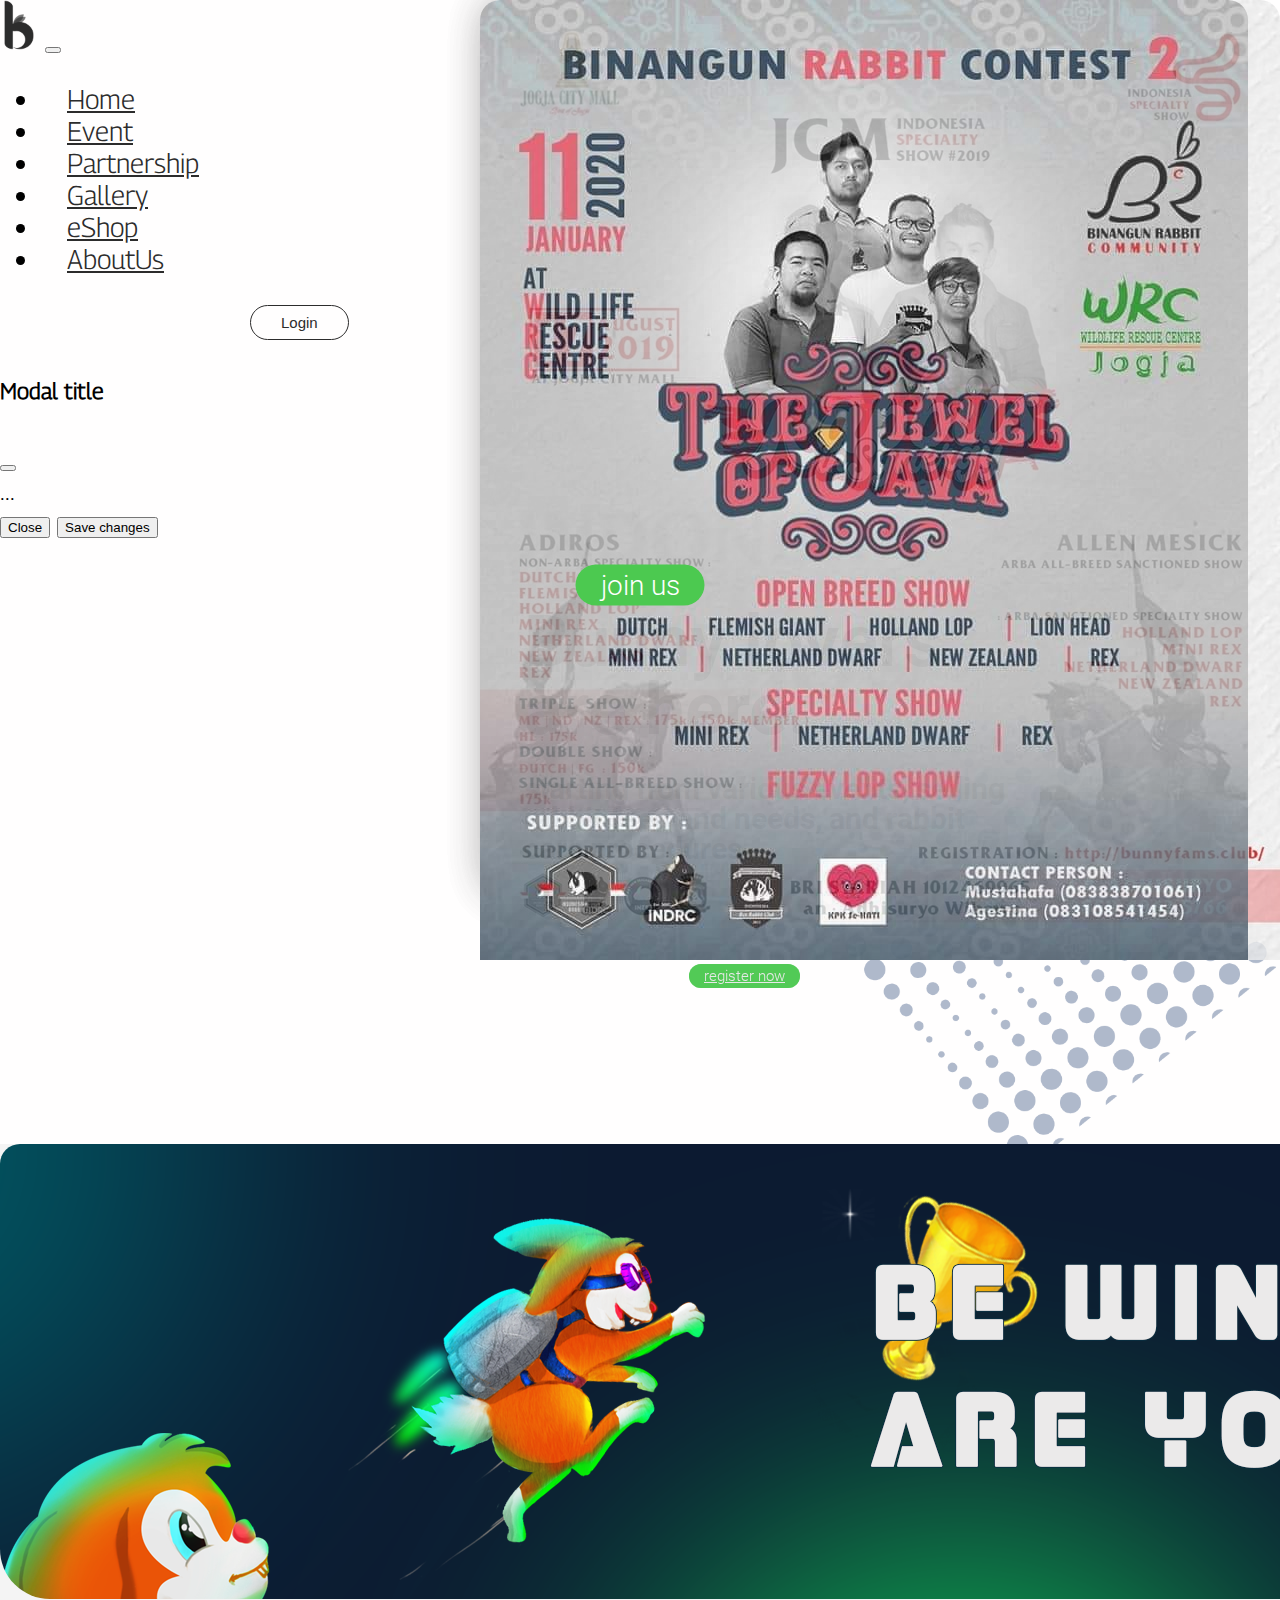
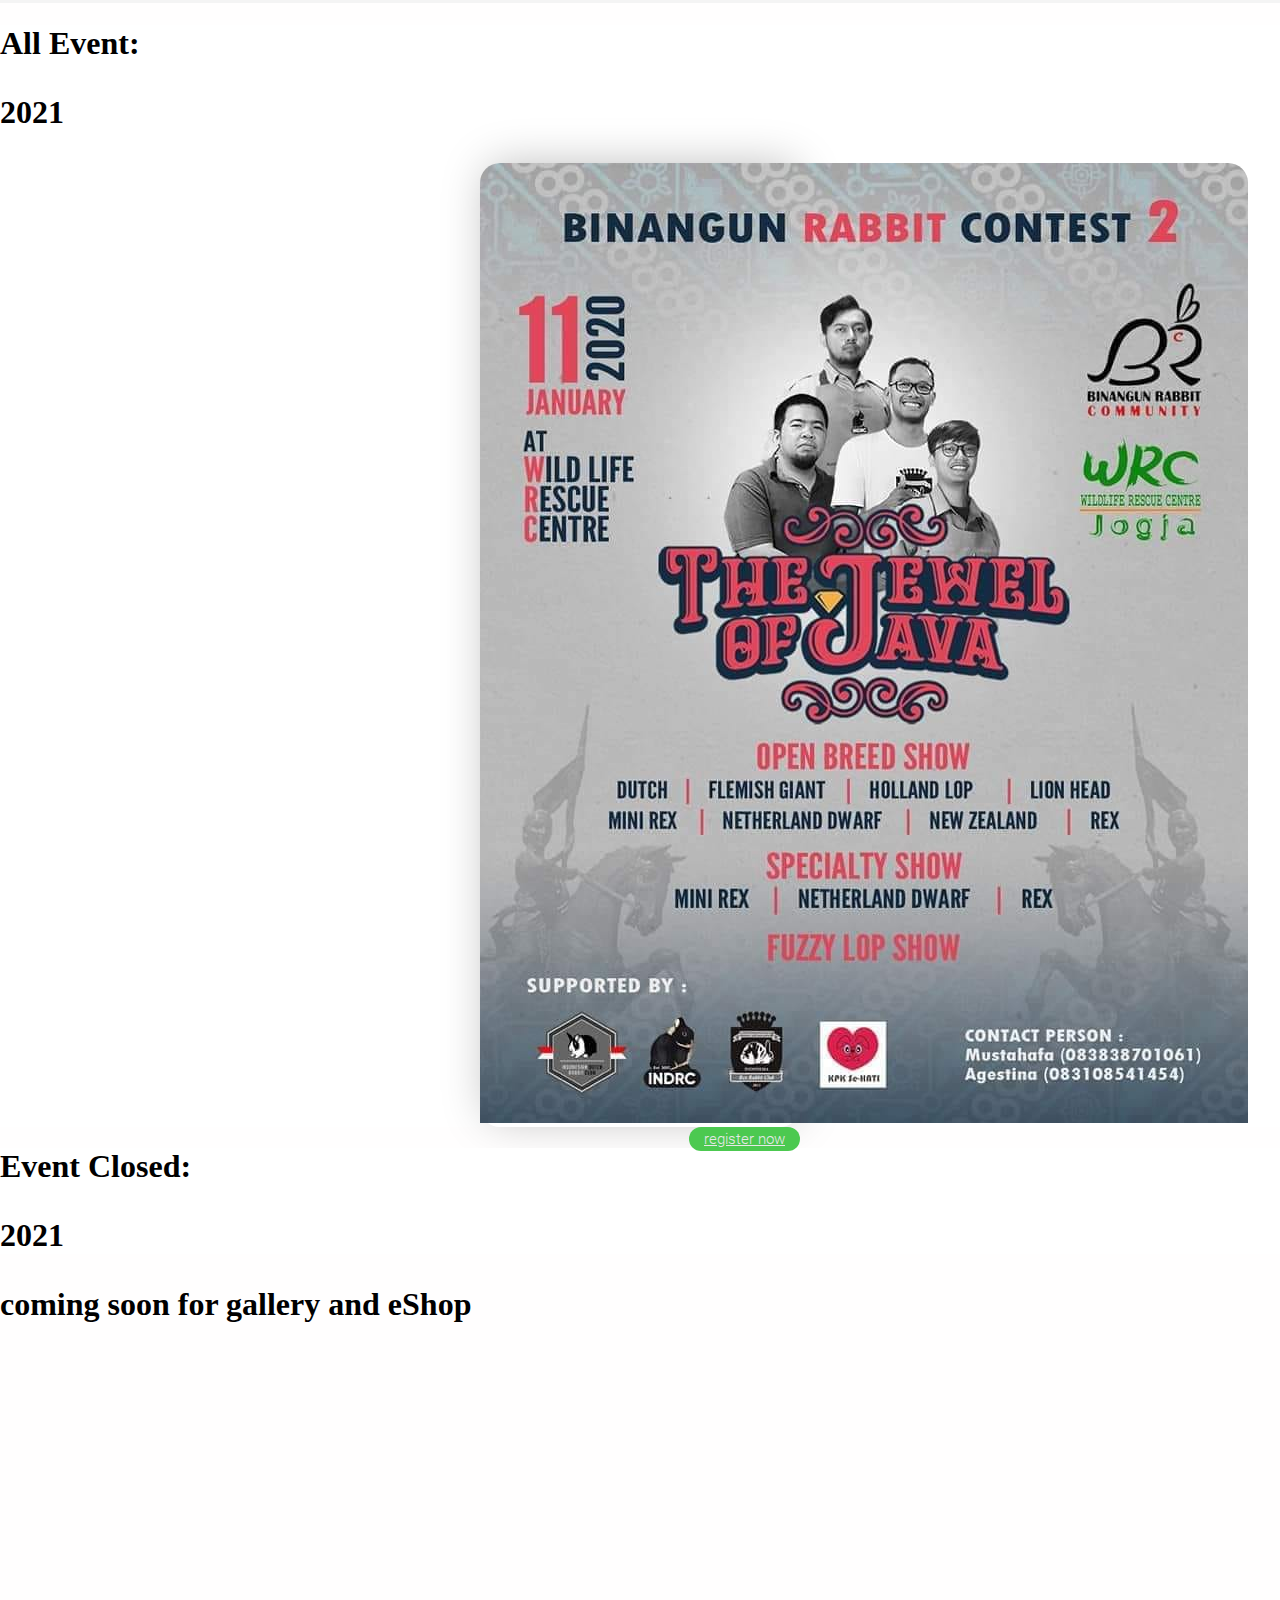
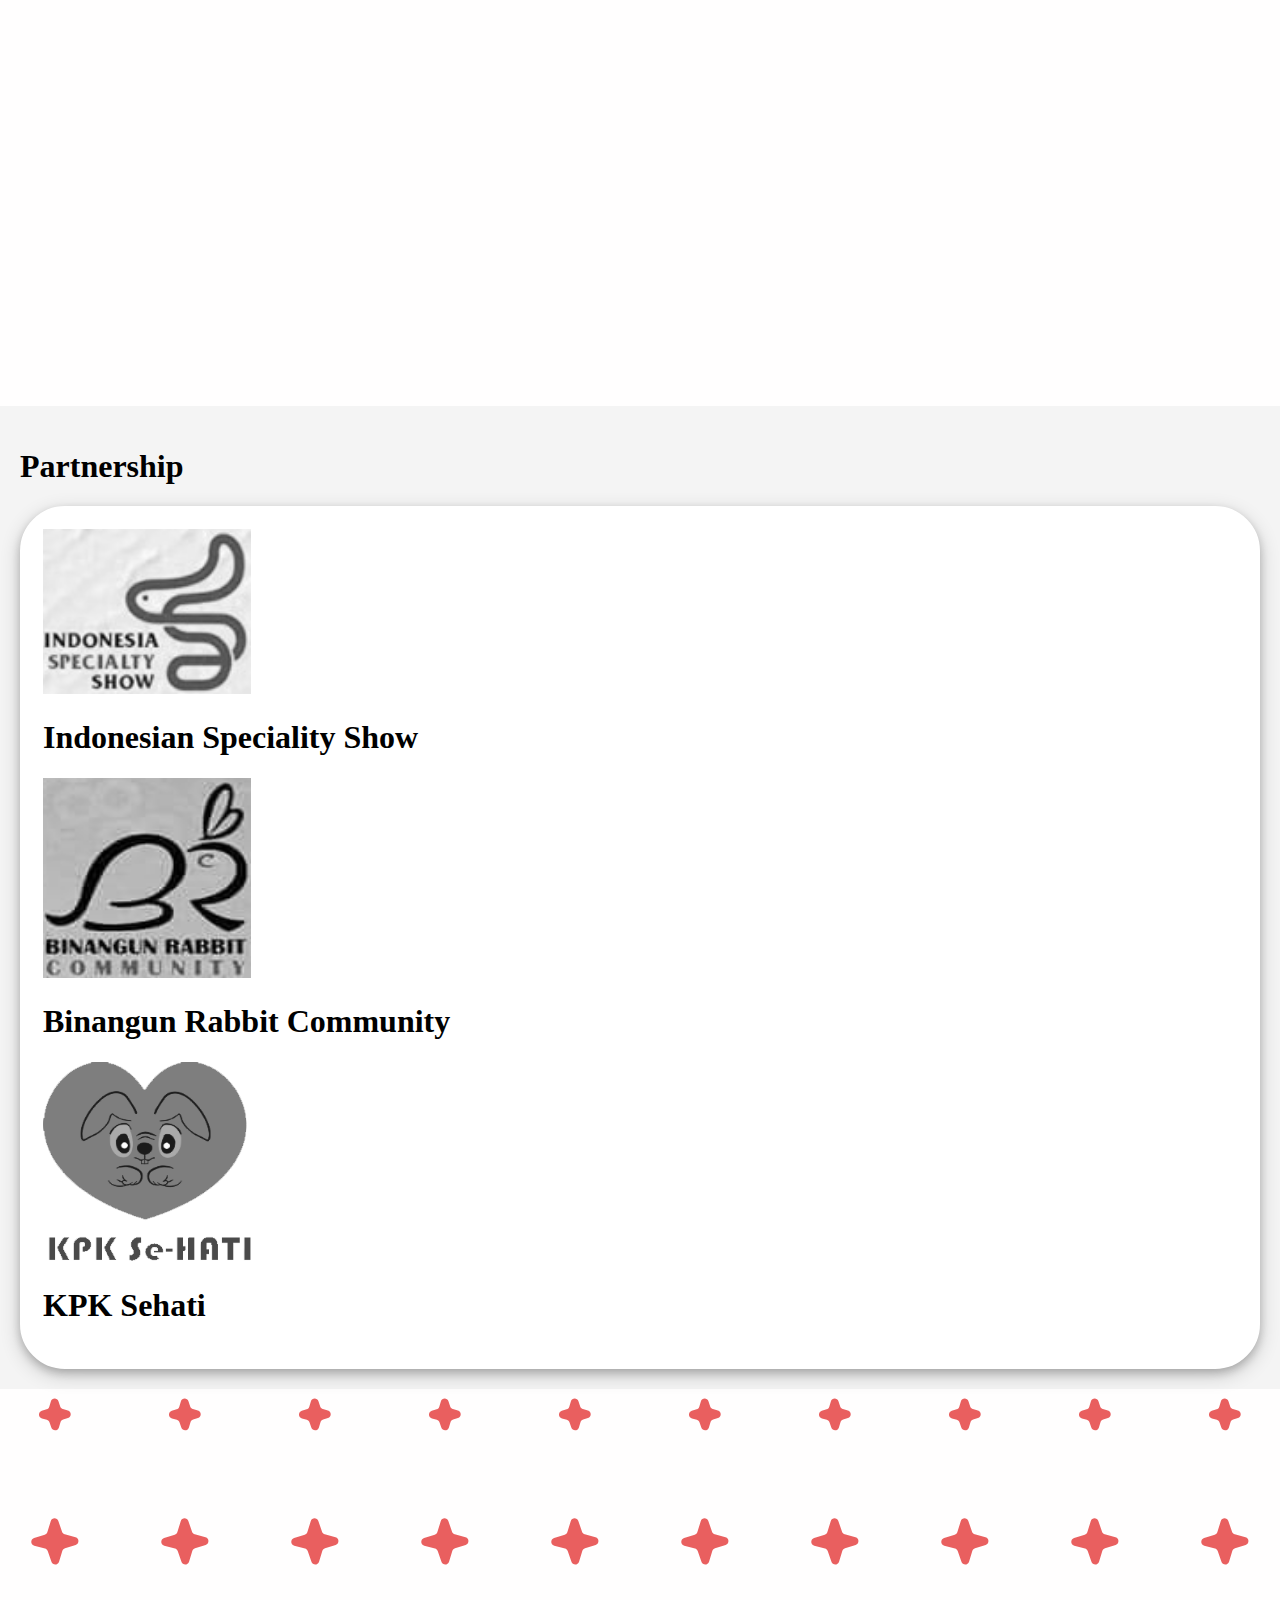
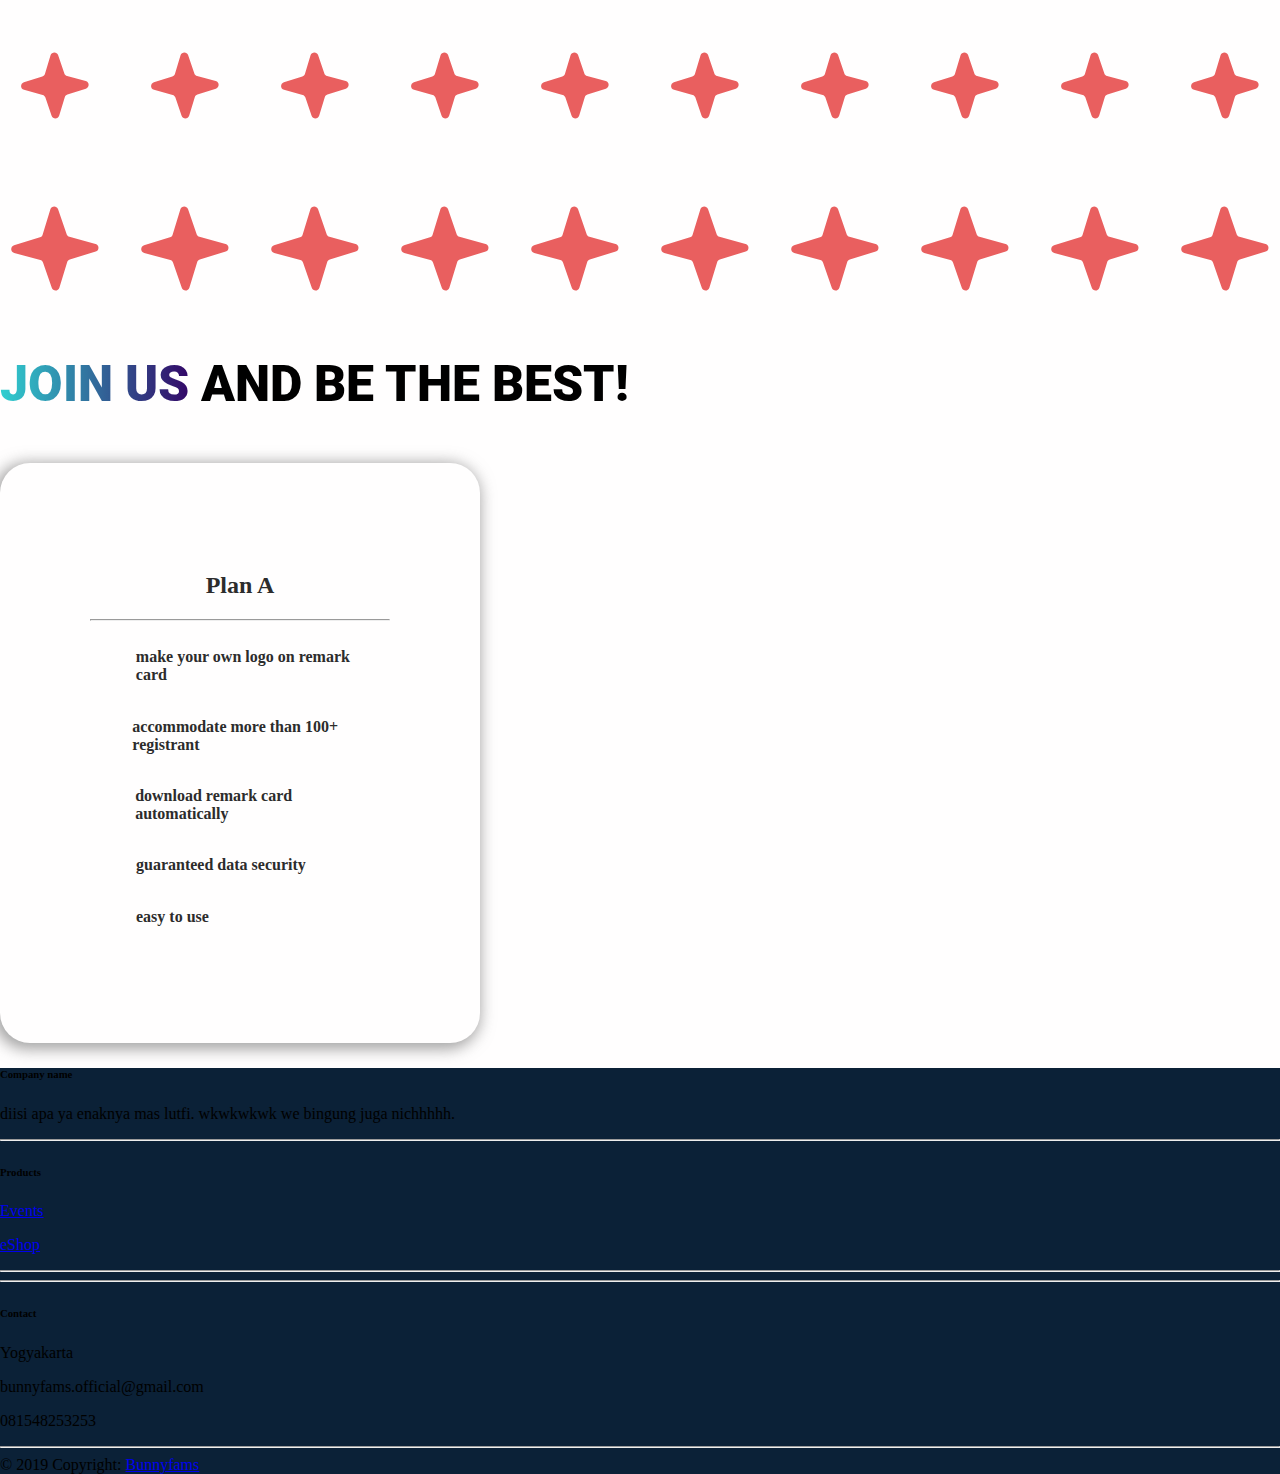
==== index.html @ bb533f77 "ubah tampilan" ====
<!DOCTYPE html>
<html lang="en">
  <head>
    <meta charset="UTF-8" />
    <meta name="viewport" content="width=device-width, initial-scale=1.0" />
    <title>Bunnyfams</title>
    <!-- MDB --> 
    <!-- TESTING -->
    <!-- TESTING -->
    <!-- <link
    href="https://cdnjs.cloudflare.com/ajax/libs/mdb-ui-kit/3.6.0/mdb.min.css"
    rel="stylesheet"
    /> --> 
    <link rel="stylesheet" href="https://use.fontawesome.com/releases/v5.6.3/css/all.css" integrity="sha384-UHRtZLI+pbxtHCWp1t77Bi1L4ZtiqrqD80Kn4Z8NTSRyMA2Fd33n5dQ8lWUE00s/" crossorigin="anonymous">
    <link rel="stylesheet" href="css/style.css" /> 
    <link rel="stylesheet" href="css/animate-min.css" /> 
    <script src="https://cdn.jsdelivr.net/npm/bootstrap@5.0.2/dist/js/bootstrap.bundle.min.js" integrity="sha384-MrcW6ZMFYlzcLA8Nl+NtUVF0sA7MsXsP1UyJoMp4YLEuNSfAP+JcXn/tWtIaxVXM" crossorigin="anonymous"></script>
    <link href="https://cdn.jsdelivr.net/npm/bootstrap@5.0.2/dist/css/bootstrap.min.css" rel="stylesheet" integrity="sha384-EVSTQN3/azprG1Anm3QDgpJLIm9Nao0Yz1ztcQTwFspd3yD65VohhpuuCOmLASjC" crossorigin="anonymous">
    <!--  -->
 
  </head>
  <body>
    <!-- Navbar  --> 
   
    

    <nav class="navbar fixed-top navbar-expand-lg navbar-dark  "> 
      <div class="container logo"> 
        <img src="src/img/logo/logo2.png" alt="">
        <!-- <a class="navbar-brand" href="#" >Web Zone </a> -->
        <button
              class="navbar-toggler custom-toggler"
              type="button"
              data-bs-toggle="collapse"
              data-bs-target="#navbarNav"
              aria-controls="navbarNav"
              aria-expanded="false"
              aria-label="Toggle navigation"
            >
              <span class="navbar-toggler-icon"></span>
            </button>

        <div class="collapse navbar-collapse" id="navbarNav">
          <ul class="navbar-nav">
            <li class="nav-item">
              <a class="nav-link " href="#Home">Home</a>
            </li>
            <li class="nav-item">
              <a class="nav-link " href="#Events">Event</a>
            </li>
            <li class="nav-item">
              <a class="nav-link " href="#Partnership">Partnership</a>
            </li>
            <li class="nav-item">
              <a class="nav-link " href="#Gallery">Gallery</a>
            </li> 
            <li class="nav-item">
              <a class="nav-link " href="#Gallery">eShop</a>
            </li>
            <li class="nav-item">
              <a class="nav-link " href="#AboutUs">AboutUs</a>
            </li> 
        
          </ul>  
          <form class=" login d-flex align-items-center justify-content-center">
            <button type="button" class="btn-login" onclick="document.getElementById('modal-login')" type="submit" data-bs-toggle="modal" data-bs-target="#exampleModal">Login</button>
          
          </form>
          
            
            <!-- Modal -->
<div class="modal fade" id="exampleModal" tabindex="-1" aria-labelledby="exampleModalLabel" aria-hidden="true">
  <div class="modal-dialog">
    <div class="modal-content">
      <div class="modal-header">
        <h5 class="modal-title" id="exampleModalLabel">Modal title</h5>
        <button type="button" class="btn-close" data-bs-dismiss="modal" aria-label="Close"></button>
      </div>
      <div class="modal-body">
        ...
      </div>
      <div class="modal-footer">
        <button type="button" class="btn btn-secondary" data-bs-dismiss="modal">Close</button>
        <button type="button" class="btn btn-primary">Save changes</button>
      </div>
    </div>
  </div>
</div> 

        </div>  
      </div> 
    </nav>



<div class="container a">    
    <!-- Banner Image  -->
    <div class="banner-image w-100 vh-100 d-flex justify-content-center align-items-center" id="Home">
      <div class="content text-center pos">
        <h1 class="text-white"></h1> 
        <div class="thropy"> 
          <!-- <img src="src/img/thropy.png" alt="">   -->
        </div> 
        
      </div> 


<div class="container position-relative">
      <div class="slogan " id="slogan"> 
          <div class="btn  button-registrasi" onclick=""> 
          join us
      </div>  
      </div>
      
      
        <div class="covertext"><h1>Bunny lovers are here. . <p><span> starting from various events, selling 
            rabbit feed and needs, and rabbit 
            care procedures.</span></p></h1> 
        </div> 
        <div class=" pattern"> 
          <img src="src/img/asset/pattern1.png" alt="">  
        </div>
        
  </div>  
  


    </div> 
</div>

    <div class="blockheader">
    <div class="container banner-up">
    <img src="/src/img/mainheader22.png" class="img-fluid" alt="...">
    </div> 
    </div>


    <!-- Event Content Area -->
    <div class="container events mt-0 my-0 position-relative justify-content-start" id="Events"> 
      <h1 class="display-1 fw-bold d-flex"> All Event: <p class="ms-3 ">2021</p> </h1>
      <div class="row d-flex mt-3 mb-5 flex-wrap justify-content-center align-content-lg-center">
        
        <div class="col-sm">
          <div class="card" style="width: 20rem;">
            <img src="/src/img/contes2.jpg" class="card-img-top" alt="...">
            <div class="card-body">
              <!-- <h5 class="card-title">Card title</h5> -->
              <!-- <p class="card-text">Some quick example text to build on the card title and make up the bulk of the card's content.</p> -->
              <a href="registrasi.html" class="btn button-register">register now</a>
            </div>
          </div>
        </div>  

      
    


      </div> 
      
    </div>
    <!--Cosed Event Content Area -->
    <div class="container events mt-0 my-0 position-relative justify-content-start" id="Events"> 
      <h1 class="display-1 fw-bold d-flex"> Event Closed: <p class="ms-3 ">2021</p> </h1>
      <div class="row d-flex mt-3 mb-5 flex-wrap justify-content-center align-content-lg-center">
        
        <div class="col-sm">
          <div class="card overlay" style="width: 20rem;">
            <img src="/src/img/contes1.jpg" class="card-img-top" alt="...">
            <div class="card-body">
              <!-- <h5 class="card-title">Card title</h5> -->
              <!-- <p class="card-text">Some quick example text to build on the card title and make up the bulk of the card's content.</p> -->
              <a href="registrasi.html" class="btn disabled button-register">register now</a>
            </div>
          </div>
        </div>   
        <div class="col-sm">
          <div class="card overlay" style="width: 20rem;">
            <img src="/src/img/contes2.jpg" class="card-img-top" alt="...">
            <div class="card-body">
              <!-- <h5 class="card-title">Card title</h5> -->
              <!-- <p class="card-text">Some quick example text to build on the card title and make up the bulk of the card's content.</p> -->
              <a href="registrasi.html" class="btn disabled button-register">register now</a>
            </div>
          </div>
        </div>  



      </div> 
      
    </div>


    <!--========================================================================================  -->

  <!-- GALLERY --> 
  <div class="gallery container"> 
    <h1 class="display-1 fw-bold d-flex justify-content-center">coming soon for gallery and eShop</h1>
  </div>
  
  
    <!-- END GALLERY -->

  <!-- PARTNERSHIP CONTENT!! -->  
<div class="blockheader">
  <div class="container partnership my-0 position-relative justify-content-center align-content-start" id="Partnership"> 
  <h1 class="display-1 mb-5 fw-bold">Partnership</h1>
      <div class="row d-flex flex-wrap card-partner justify-content-center align-content-lg-center animate__animated animate__fadeInLeft"> 
        <div class="col-sm img-fluid  p-2">
          <img src="/src/img/partnership/iss.png" class="rounded mx-auto d-block " alt="..."> 
          <h1 class=" text-center align-content-center">Indonesian Speciality Show</h1>
        </div> 
        <div class="col-sm img-fluid  p-2">
          <img src="/src/img/partnership/brc.png" class="rounded mx-auto d-block" alt="..."> 
          <h1 class=" text-center align-content-center">Binangun Rabbit Community</h1>
        </div> 
        <div class="col-sm img-fluid  p-2">
          <img src="/src/img/partnership/kpk.png" class="rounded mx-auto d-block" alt="..."> 
          <h1 class=" text-center align-content-center">KPK Sehati</h1>
        </div> 
      
      </div> 
  </div> 
</div>

  <!-- END PARTNERSHIPCONTENT -->


<!-- PLAN -->
  <div class="container plan mt-5 mb-5 my-0 position-relative " id="Events"> 
    <!-- <h1 class="display-1 fw-bold d-flex"> Why Us: <p class="ms-3 ">2021</p> </h1> --> 
    <div class="back-img position-absolute "> 
      <img class="card-img-bottom " src="/src/img/asset/pattern2.png" alt="Card image">
    </div>
    <div class="row d-flex mt-3 text-plan mb-5 flex-wrap justify-content-center align-content-center align-items-center ">
      
     <div class="col-sm-8 d-flex text-break "> 
        <p class="text-center"><span>JOIN US</span> AND BE THE BEST! </p>
     </div> 
     <div class="col-sm clearfix"> 
      <div class="card b d-flex justify-content-center align-items-center align-content-center">
        <!-- <img class="card-img-bottom " src="/src/img/asset/pattern2.png" alt="Card image"> -->
        <div class="card-img-overlay anu ">
          <h2 class="card-title fw-bold">Plan A</h2> 
          <hr>
          <h4> <i class="fas fa-stamp"></i>  make your own logo on remark card  </h4>
          <h4> <i class="fas fa-users"></i>  accommodate more than 100+ registrant  </h4>
          <h4> <i class="fas fa-file-alt"></i>  download remark card automatically  </h4>
          <h4> <i class="fas fa-shield-alt"></i>  guaranteed data security  </h4>
          <h4> <i class="fas fa-check"></i>  easy to use  </h4>
          <!-- <a href="#" class="btn btn-primary">See Profile</a> -->
        </div>
      </div>
    </div> 


    </div> 
    
  </div>
  <!-- =================END PLAN====================== -->
  
<!-- ====================== FOOTER =========================  --> 
<!-- Remove the container if you want to extend the Footer to full width. -->
<div class=" my-0">
  <!-- Footer -->
  <footer
          class="text-center text-lg-start text-white"
          style="background-color: #0B2137"
          >
    <!-- Grid container -->
    <div class="container p-4 pb-0">
      <!-- Section: Links -->
      <section class="">
        <!--Grid row-->
        <div class="row">
          <!-- Grid column -->
          <div class="col-md-3 col-lg-3 col-xl-3 mx-auto mt-3">
            <h6 class="text-uppercase mb-4 font-weight-bold">
              Company name 
            </h6>
            <p>
              diisi apa ya enaknya mas lutfi. wkwkwkwk
              we bingung juga nichhhhh. 
            </p>
          </div>
          <!-- Grid column -->

          <hr class="w-100 clearfix d-md-none" />

          <!-- Grid column -->
          <div class="col-md-2 col-lg-2 col-xl-2 mx-auto mt-3">
            <h6 class="text-uppercase mb-4 font-weight-bold">Products</h6>
            <p>
              <a class="text-white"  href="https://www.instagram.com/bunnyfams.official/">Events</a>
            </p>
            <p>
              <a class="text-white"  href="https://www.instagram.com/bunnyfams.official/">eShop</a>
            </p>
            <p>
              <!-- <a class="text-white">BrandFlow</a>
            </p>
            <p>
              <a class="text-white">Bootstrap Angular</a>
            </p> -->
          </div>
          <!-- Grid column -->

          <hr class="w-100 clearfix d-md-none" />

          <!-- Grid column -->
          <!-- <div class="col-md-3 col-lg-2 col-xl-2 mx-auto mt-3">
            <h6 class="text-uppercase mb-4 font-weight-bold">
              Useful links
            </h6>
            <p>
              <a class="text-white">Your Account</a>
            </p>
            <p>
              <a class="text-white">Become an Affiliate</a>
            </p>
            <p>
              <a class="text-white">Shipping Rates</a>
            </p>
            <p>
              <a class="text-white">Help</a>
            </p>
          </div> -->

          <!-- Grid column -->
          <hr class="w-100 clearfix d-md-none" />

          <!-- Grid column -->
          <div class="col-md-4 col-lg-3 col-xl-3 mx-auto mt-3">
            <h6 class="text-uppercase mb-4 font-weight-bold">Contact</h6>
            <p><i class="fas fa-home mr-3"></i> Yogyakarta</p>
            <p><i class="fas fa-envelope mr-3"></i> bunnyfams.official@gmail.com</p>
            <p><i class="fas fa-phone mr-3"></i> 081548253253</p>
            <!-- <p><i class="fas fa-print mr-3"></i> + 01 234 567 89</p> -->
          </div>
          <!-- Grid column -->
        </div>
        <!--Grid row-->
      </section>
      <!-- Section: Links -->

      <hr class="my-3">

      <!-- Section: Copyright -->
      <section class="p-3 pt-0">
        <div class="row d-flex align-items-center">
          <!-- Grid column -->
          <div class="col-md-7 col-lg-8 text-center text-md-start">
            <!-- Copyright -->
            <div class="p-3">
              © 2019 Copyright:
              <a class="text-white" href="https://www.instagram.com/bunnyfams.official/"
              >Bunnyfams</a>
            </div>
            <!-- Copyright -->
          </div>
          <!-- Grid column -->

          <!-- Grid column -->
          <div class="col-md-5 col-lg-4 ml-lg-0 text-center text-md-end">
            <!-- Facebook -->
            <!-- <a
              class="btn btn-outline-light btn-floating m-1"
              class="text-white"
              role="button"
              ><i class="fab fa-facebook-f"></i
            ></a> -->

            <!-- Twitter -->
            <!-- <a
              class="btn btn-outline-light btn-floating m-1"
              class="text-white"
              role="button"
              ><i class="fab fa-twitter"></i
              ></a> -->

            <!-- Google -->
          <a
              class="btn btn-outline-light btn-floating m-1"
              class="text-white"
              role="button"
              ><i class="fab fa-google"></i
            ></a>

            <!-- Instagram -->
            <a
               class="btn btn-outline-light btn-floating m-1"
               class="text-white"
               role="button" 
               href="https://www.instagram.com/bunnyfams.official/"
               ><i class="fab fa-instagram"></i
              ></a>
          </div>
          <!-- Grid column -->
        </div>
      </section>
      <!-- Section: Copyright -->
    </div>
    <!-- Grid container -->
  </footer>
  <!-- Footer -->
</div>
<!-- End of .container --> 
<!-- ===================== END ============================== -->



  
  <script type="text/javascript">
      var nav = document.querySelector('nav');

      window.addEventListener('scroll', function () {
        if (window.pageYOffset > 100) {
          nav.classList.add('bg-light', 'shadow');
        } else {
          nav.classList.remove('bg-light', 'shadow');
        }
      }); 
 


    </script> 

    </div>
  </body>
</html>
---- css/style.css ----
body { 
    background-color: rgb(255, 254, 254) !important;
    margin: 0px; 
    width: 100%;
}

.banner-up img { 
  border-radius: 20px 20px 50px 50px;
  
}


.banner-image {
    background-image: url("../src/img/mainheader22.jp");
    background-size: cover; 
    background-position: bottom;

  } 

  @font-face {
    font-family: "Roboto";
    src: url("/font/Roboto-Bold.ttf") format("truetype");     
}   
@font-face {
  font-family: "Roboto-extrabold";
  src: url("/font/Roboto-Black.ttf") format("truetype");     
}  
@font-face {
    font-family: "Robotolight";
    src: url("/font/Roboto-Light.ttf") format("truetype"); 
}
@font-face {
    font-family: "Georama";
    src: url("/font/Georama-Light.ttf") format("truetype");
}




.navbar { 
    font-family: "Georama"; 
    font-size: 27px;
    
}  

.navbar-nav .left { 
    float: left !important;

}

/* HOOOVER */ 
.navbar-nav .nav-item .nav-link {
    color: #2C2C2C !important ; 
    margin-left: 27px; 

    

}
.navbar-nav .nav-item.active .nav-link,
.navbar-nav .nav-item:hover .nav-link {
    color: #4CC950 !important;
}

.custom-toggler .navbar-toggler-icon {
  background-image: url("data:image/svg+xml;charset=utf8,%3Csvg viewBox='0 0 32 32' xmlns='http://www.w3.org/2000/svg'%3E%3Cpath stroke='rgba(0,0,0, 0.5)' stroke-width='2' stroke-linecap='round' stroke-miterlimit='10' d='M4 8h24M4 16h24M4 24h24'/%3E%3C/svg%3E") !important;
  color: #007bb7;
}

.custom-toggler .navbar-toggler {
  border-color: black !important; 
  color: #0C1A31;
} 

.btn-login { 
  border: 1px solid black;
  background-color: transparent;
  color: #2C2C2C; 
  border-color:#2C2C2C ;  
  padding: 8px 30px;
  font-size: 15px;
  cursor: pointer; 
  border-radius: 20px; 
  margin-left: 250px;

}  



.btn-login:hover {  
    /* background-image: linear-gradient(to bottom right, rgb(37, 202, 202) , rgb(27, 163, 56));  */

    border-color: transparent; 
    background-color: #0C1A31; 
    color: #F9F9F9;
}



.logo img { 
    height: 50px;
    /* -ms-transform: rotate(20deg); 
    transform: rotate(-20deg); */
}

.button-container { 
    
}

.button-registrasi  {   
    font-family: "Robotolight" !important ; 
    font-size: 28px !important;
    background-color: #4CC950 !important; /* Green */
    border-radius: 40px !important; 
    padding: 4px 25px !important;  
    color: white !important; 
    border-color: none !important; 
    

    
}  

.button-registrasi:hover { 
padding: 50px 50px;

}

.thropy img{ 
        position: absolute;
        width: auto; 
        height: 200px; 
        top: 80%;
        left: 80%;
        z-index: -1;
} 

.blockheader { 
  background-color: #F4F4F4;

}

.a{ 
/* background-color: #2370ec; */
}

.pattern img { 
  top:75% !important; 
  bottom: 0px; 
  right: 0px;
  height: 500px; 
  z-index: -1;
  position: absolute; 
  /* -ms-transform: rotate(37deg); 
  transform: rotate(37deg); */
}

.slogan {  
    top: 65% !important;
    position: absolute;  
    top: 50vh;
    left: 50%;
    -ms-transform: translate(-50%, -50%);
    transform: translate(-50%, -50%); 
    z-index: 1 ;
} 

.covertext  {  
    position: relative;    
    border: 0px solid #b65b5b;
    font-family: "Roboto"; 
    text-align: left;
    color: #2C2C2C; 
    height: 65vh; 
    width: 80vw;
}  



.covertext h1 {       
    float: right;
    height: auto;
    width: 500px;
    text-align: left; 
    border: 0px solid #000000;
    color: #2C2C2C; 
    font-family: "Roboto";
    font-size: 72px;  
    line-height: 95%;  
    
} 

.covertext p { 
    font-size: 30px;
    color: #616161; 
    text-align: left; 
    line-height: 100%; 
} 

/* =================== EVENTS============================ */ 
.events {  
  /* height: 150vh; */
    min-height: auto; 
    background-color:rgb(255, 255, 255); 
    /* border: solid 5px rgb(26, 6, 136);  */
    
} 

.events .card {
    margin: 0 auto; /* Added */
    float: none; /* Added */
    margin-bottom: 10px; /* Added */ 
    border-radius: 20px;
    border: 0px transparent !important; 
    /* box-shadow: rgba(0, 0, 0, 0.25) 0px 0.0625em 0.0625em, rgba(0, 0, 0, 0.25) 0px 0.125em 0.5em, rgba(255, 255, 255, 0.1) 0px 0px 0px 1px inset; */
    box-shadow: 2px -3px 46px -6px rgba(0,0,0,0.28);
    -webkit-box-shadow: 2px -3px 46px -6px rgba(0,0,0,0.28);
    -moz-box-shadow: 2px -3px 46px -6px rgba(0,0,0,0.28);
  } 


.events img { 
    border-top-left-radius: 20px;
    border-top-right-radius: 20px;


} 

.events img:hover { 
    transform: scale(1);
    transition: ease-in 0.5s; 
    border-bottom-left-radius: 20px;
    border-bottom-right-radius: 20px;
}

.partnership img { 
  width: 50px !important; 
  max-height: 200px;
}

.button-register {  
    align-content: center !important;
    float: right;
    font-family: "Robotolight" !important ; 
    font-size: 15px !important;
    background-color: #4CC950 !important; /* Green */
    border-radius: 40px !important; 
    padding: 3px 15px !important;  
    color: #E8E8E8 !important; 
    border-color: none !important; 
}

/* ======================================================= */ 


/* -================== closed events=========================== */ 
.overlay {
  position: absolute;
  top: 0;
  bottom: 0;
  left: 0;
  right: 0;
  height: 100%;
  width: 100%;
  opacity: 80%;
  transition: .5s ease;
  /* background-color: #5e5e5e !important; */
}

/* -================== end closed events=========================== */



/* =================== card-partner ===================== */ 

.text-partner { 
    font-weight: bold; 
    font-family: "Roboto"; 
    border: solid 5px red; 
    width: 50vh;
}
.text-partner h1 { 
    font-size: 50px;    

    
 }

 .card-partner { 
    border: solid 3px rgb(255, 255, 255);
    border-radius: 45px;    
    padding: 20px;  
    background-color: white;
    box-shadow: 0 4px 8px 0 rgba(0, 0, 0, 0.2), 0 6px 20px 0 rgba(0, 0, 0, 0.19);
 }

.card-partner  img{ 
    width: 13rem !important;
    
}


.partnership {  
    padding: 20px;
    width: auto; 
    height: auto !important;
    background-color: transparent; 
    /* border: 2px solid rebeccapurple;  */
    /* display: flex !important;
    justify-content: center !important; 
    align-items: center !important;  */
}

/* ====================================================== */

/* ====================gallery========================== */  
.gallery { 
  height: 80vh;

}

/* ====================end gallery========================== */ 

/* ====================plan========================== */  
.plan .card { 
  border-radius: 30px;
  height: 400px; 
  width: 300px;
  color: rgb(44, 44, 44); 
  justify-content: center; 
  align-items: center; 
  margin-left: 0px !important; 
  box-shadow: -3px 3px 15px 3px rgba(131,131,131,0.75);
  -webkit-box-shadow: -3px 3px 15px 3px rgba(131,131,131,0.75);
  -moz-box-shadow: -3px 3px 15px 3px rgba(131,131,131,0.75);
}

/* .plan .row { 
  border: solid black;

} 

.plan .col { 
  border: #000000 solid !important;

} */

.plan .col-sm-8 { 
  /* border: #000000 solid !important; */

}


.plan i { 
  color:rgb(59, 180, 228); 
  width: 40px;
}

.text-plan { 
  /* background-color: #007bb7; */


}

.text-plan p{  
  /* padding: 300px; */ 
  font-size: 50px; 
  font-family: "Roboto-extrabold"; 
  font-weight: bolder;
  flex-direction: column; 
  justify-content: center; 
  align-items: center;

} 

.text-plan span{ 
  background: linear-gradient(to right, #30CFD0 0%, #330867 100%) !important;
  -webkit-background-clip: text !important;
	-webkit-text-fill-color: transparent !important;
}

.card-img-bottom img { 
  border-radius: 30px ;
  height: auto; 
  bottom: 65px !important; 
  top: 98% !important;
  /* width: max-content; */
} 

.plan .b {  
  padding: 90px;  
  display: flex;
  justify-content: center; 
  align-items: center;
  /* background-image: linear-gradient( 109.6deg,  rgba(48,207,208,1) 11.2%, rgba(51,8,103,1) 92.5% ); */
}

/* .plan h4 { 
  justify-content: center; 
  display: flex;
  align-content: center; 
}  */

.plan p { 

  
}  

.anu h4 {  
  display: flex;
  text-align:left ;
  padding: 6px; 
}

.anu h2 {  
  text-align: center;
  justify-content: center; 
  align-items: center;
}

.back-img { 
  z-index: -1; 
  bottom: 0px;
  width: 300px; 
  left: 60%;
}

/* ====================end plan========================== */ 







/* // X-Small devices (portrait phones, less than 576px) */
@media (max-width: 500px) {  
  .navbar-nav .login .btn-login { 
    display: flex; 
    margin-left: 5000px !important;
  }  

    .covertext h1 {  
        justify-content: center;
        width: 350px;  
        height: auto;    
        text-align: left; 
        border: 0px solid #000000;
        color: #2C2C2C; 
        font-family: "Roboto";
        font-size: 52px;  
        line-height: 1; 
        
    }  

    .btn-login { 
        /* margin-left: 0px; 
        align-items: center !important;  */
        
    } 

    .thropy img{ 
        position: absolute;
        width: auto; 
        height: 50px; 
        top: 15%;
        left: 34%;
        z-index: -1;
}

    .logo img{  
        margin-left: 20px; 
        height: 45px;
        justify-content: flex-start;
}

.covertext  {  
    
    height: 75vh; 
    
}  
.card-partner { 
  display: flex; 
  width: 70%;
  justify-content: center; 
  align-items: center !important;
} 

.card-partner { 
  display: flex !important;
  justify-content: center;
  align-items: center;

} 

.pattern img { 
  width: 250px;

}

.back-img { 
  left: 20%;
}

}

@media (max-width: 991.98px) { 
  .back-img { 
    left: 20%;
  }

  .pattern img { 
    width: 300px;
    height: auto;
    bottom: 0px; 
    top: 90% !important;
  }

}



/* =================== FOOTER ============ */ 
  /*SOCİAL İCONS*/
  
  /* footer social icons */
  footer {  

  }
  
  ul.social-network {
    list-style: none;
    display: inline;
    margin-left: 0 !important;
    padding: 0;
  }
  
  ul.social-network li {
    display: inline;
    margin: 0 5px;
  }
  
  
  /* footer social icons */
  
  .social-network a.icoFacebook:hover {
    background-color: #3B5998;
  }
  
  .social-network a.icoLinkedin:hover {
    background-color: #007bb7;
  }
  
  .social-network a.icoFacebook:hover i,
  .social-network a.icoLinkedin:hover i {
    color: #fff;
  }
  
  .social-network a.socialIcon:hover,
  .socialHoverClass {
    color: #44BCDD;
  }
  
  .social-circle li a {
    display: inline-block;
    position: relative;
    margin: 0 auto 0 auto;
    -moz-border-radius: 50%;
    -webkit-border-radius: 50%;
    border-radius: 50%;
    text-align: center;
    width: 30px;
    height: 30px;
    font-size: 15px;
  }
  
  .social-circle li i {
    margin: 0;
    line-height: 30px;
    text-align: center;
  }
  
  .social-circle li a:hover i,
  .triggeredHover {
    -moz-transform: rotate(360deg);
    -webkit-transform: rotate(360deg);
    -ms--transform: rotate(360deg);
    transform: rotate(360deg);
    -webkit-transition: all 0.2s;
    -moz-transition: all 0.2s;
    -o-transition: all 0.2s;
    -ms-transition: all 0.2s;
    transition: all 0.2s;
  }
  
  .social-circle i {
    color: #595959;
    -webkit-transition: all 0.8s;
    -moz-transition: all 0.8s;
    -o-transition: all 0.8s;
    -ms-transition: all 0.8s;
    transition: all 0.8s;
  }
  
  .social-network a {
    background-color: #F9F9F9;
  }
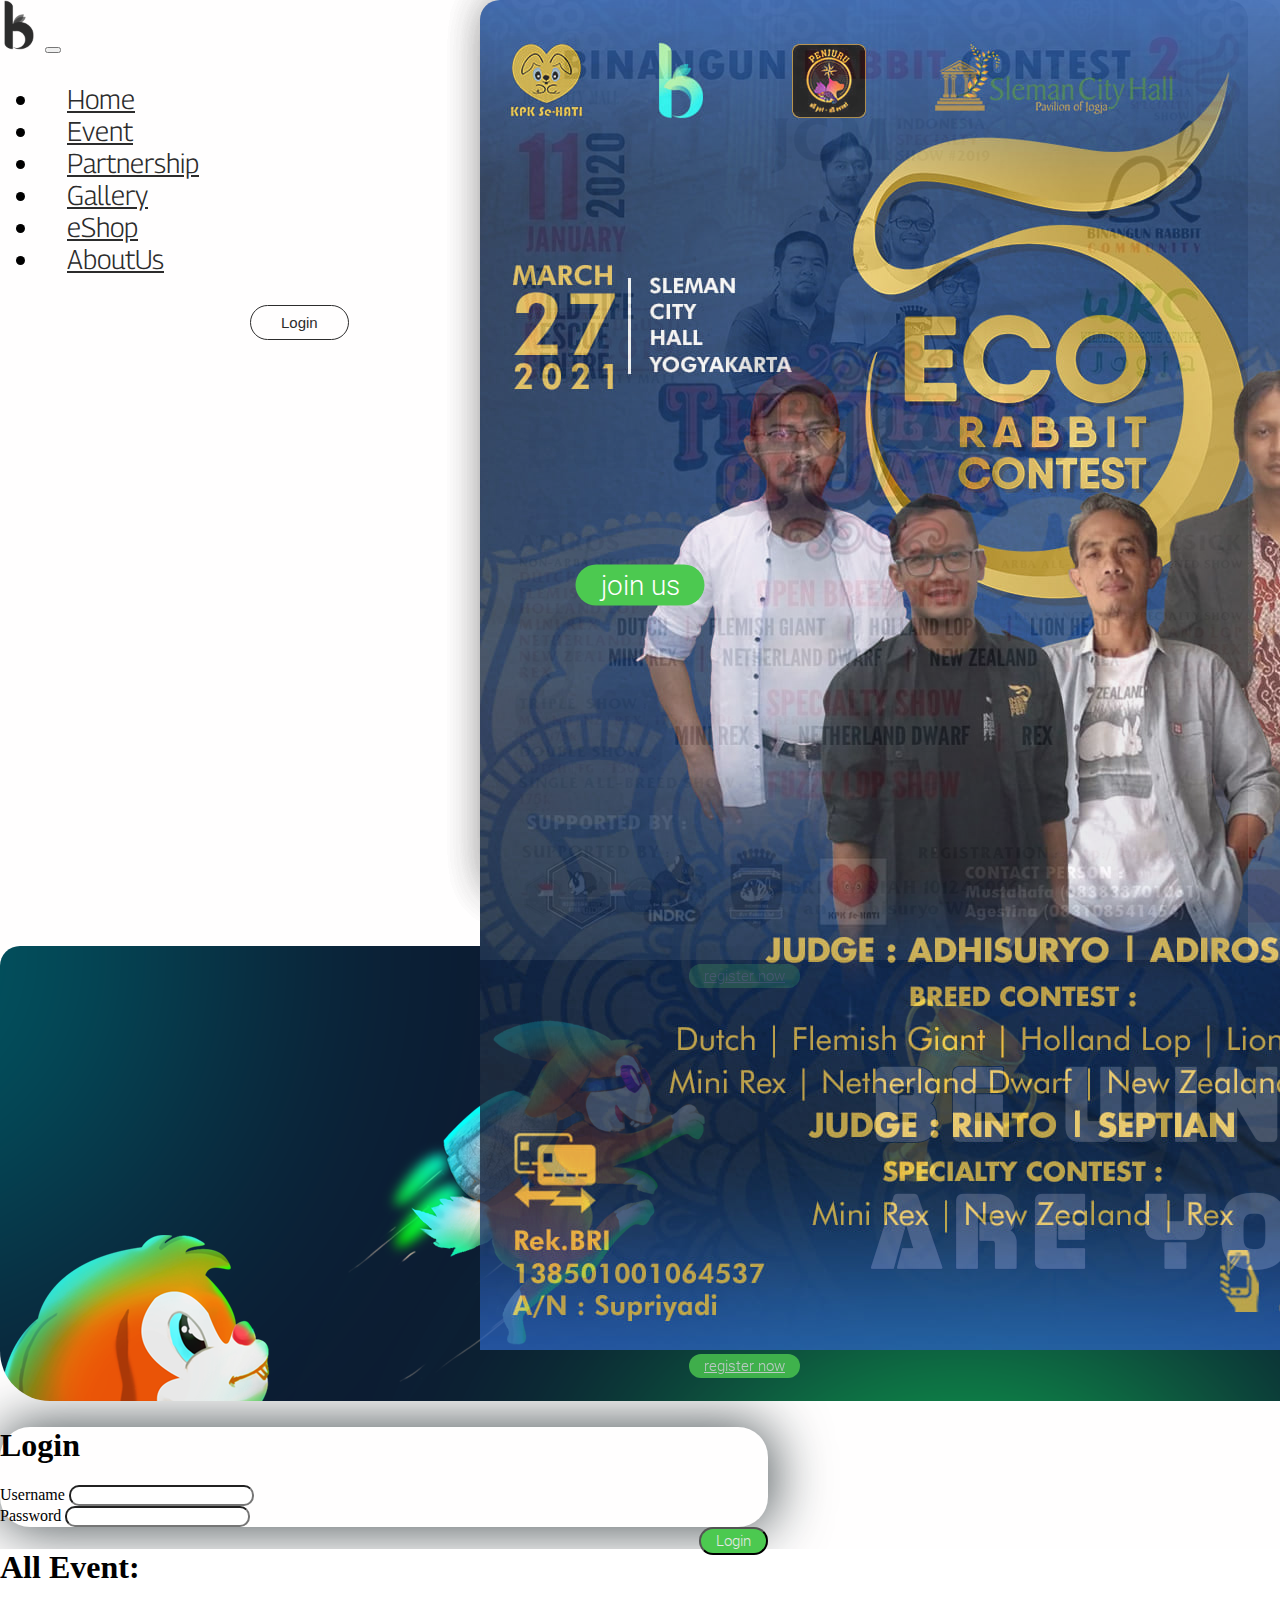
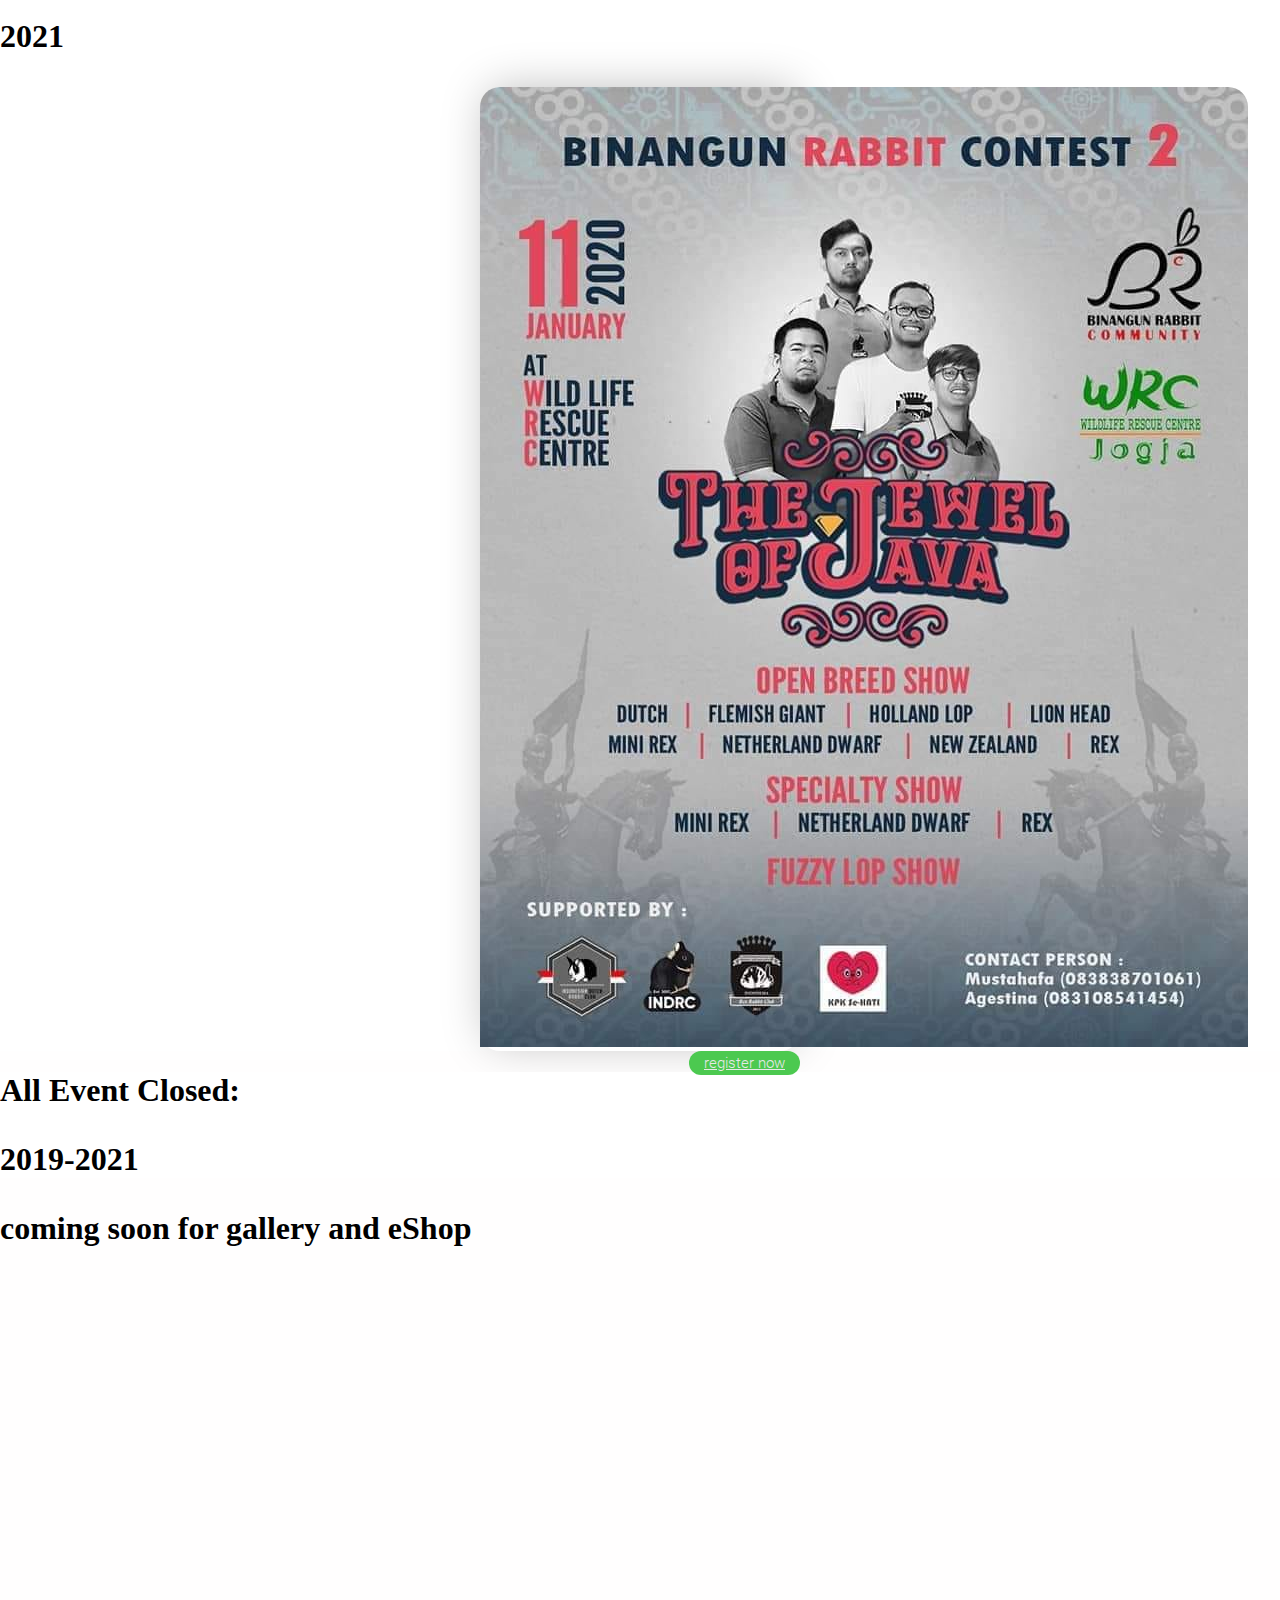
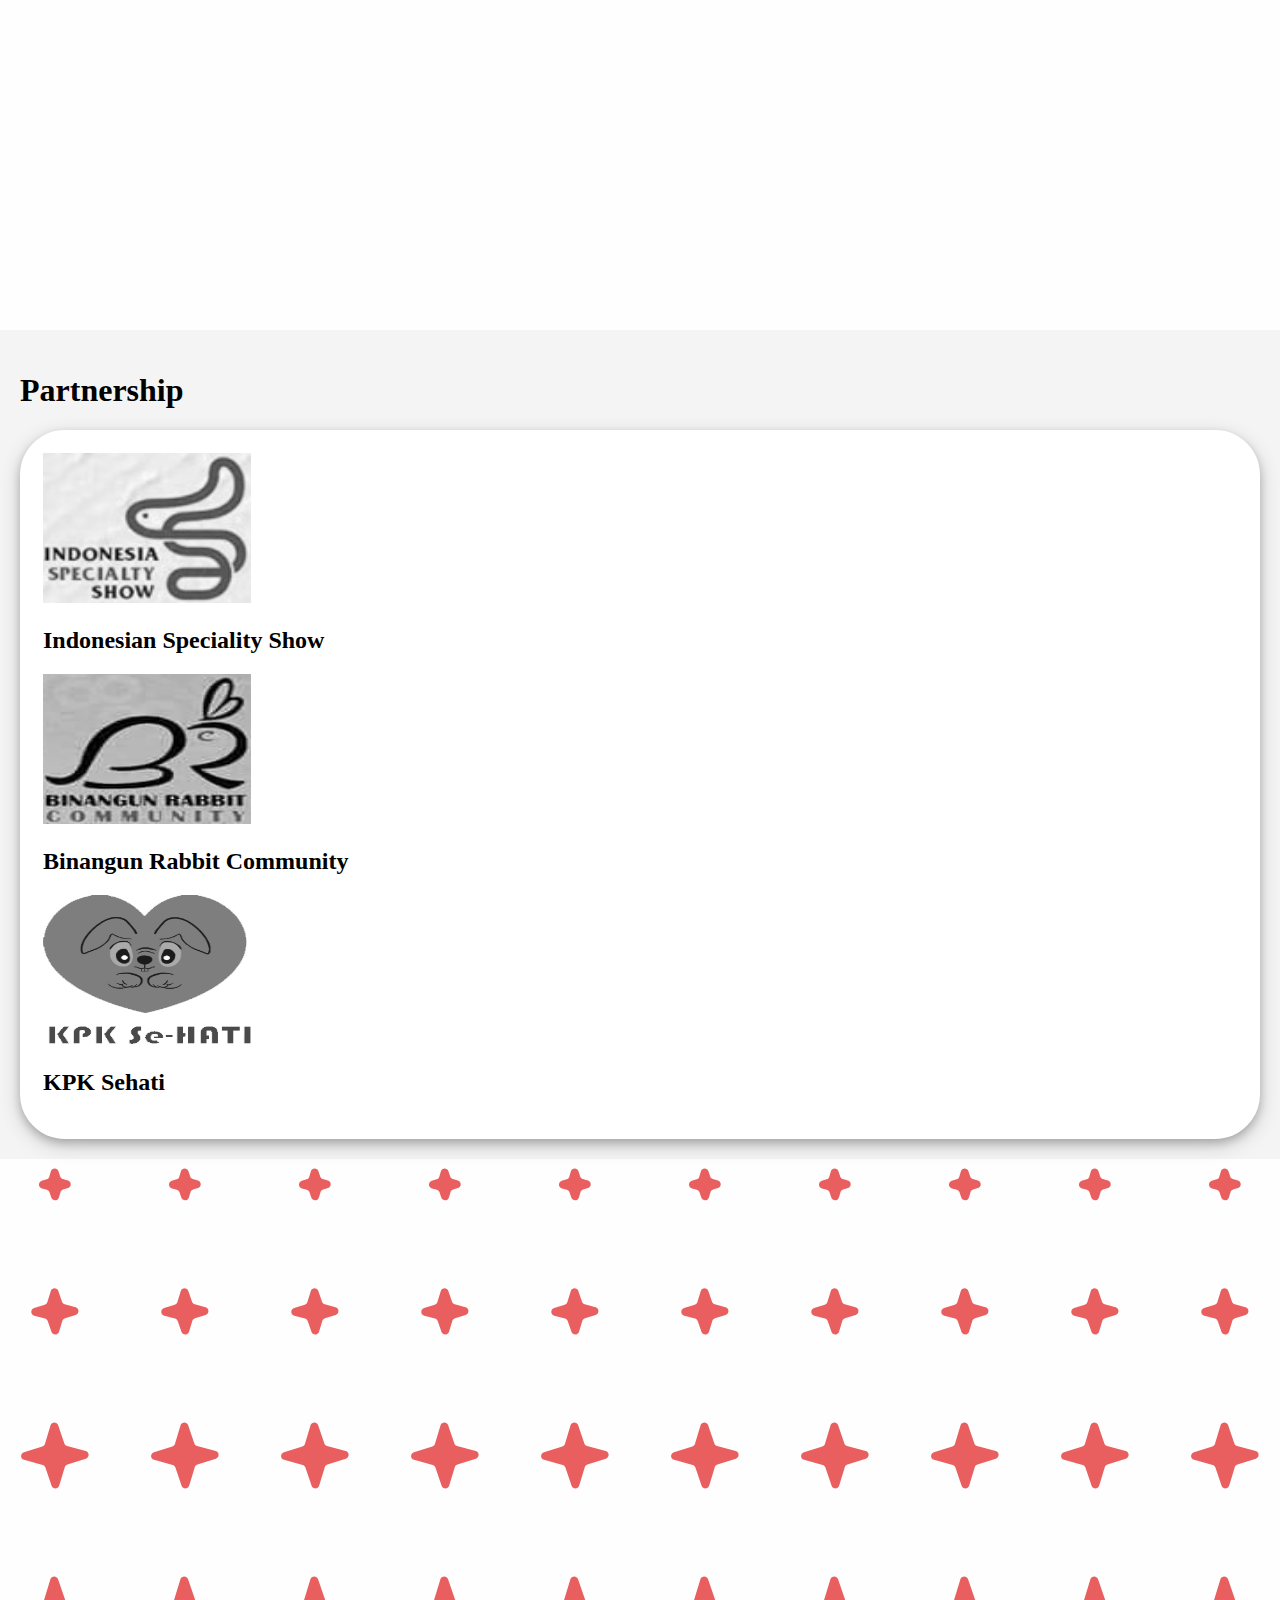
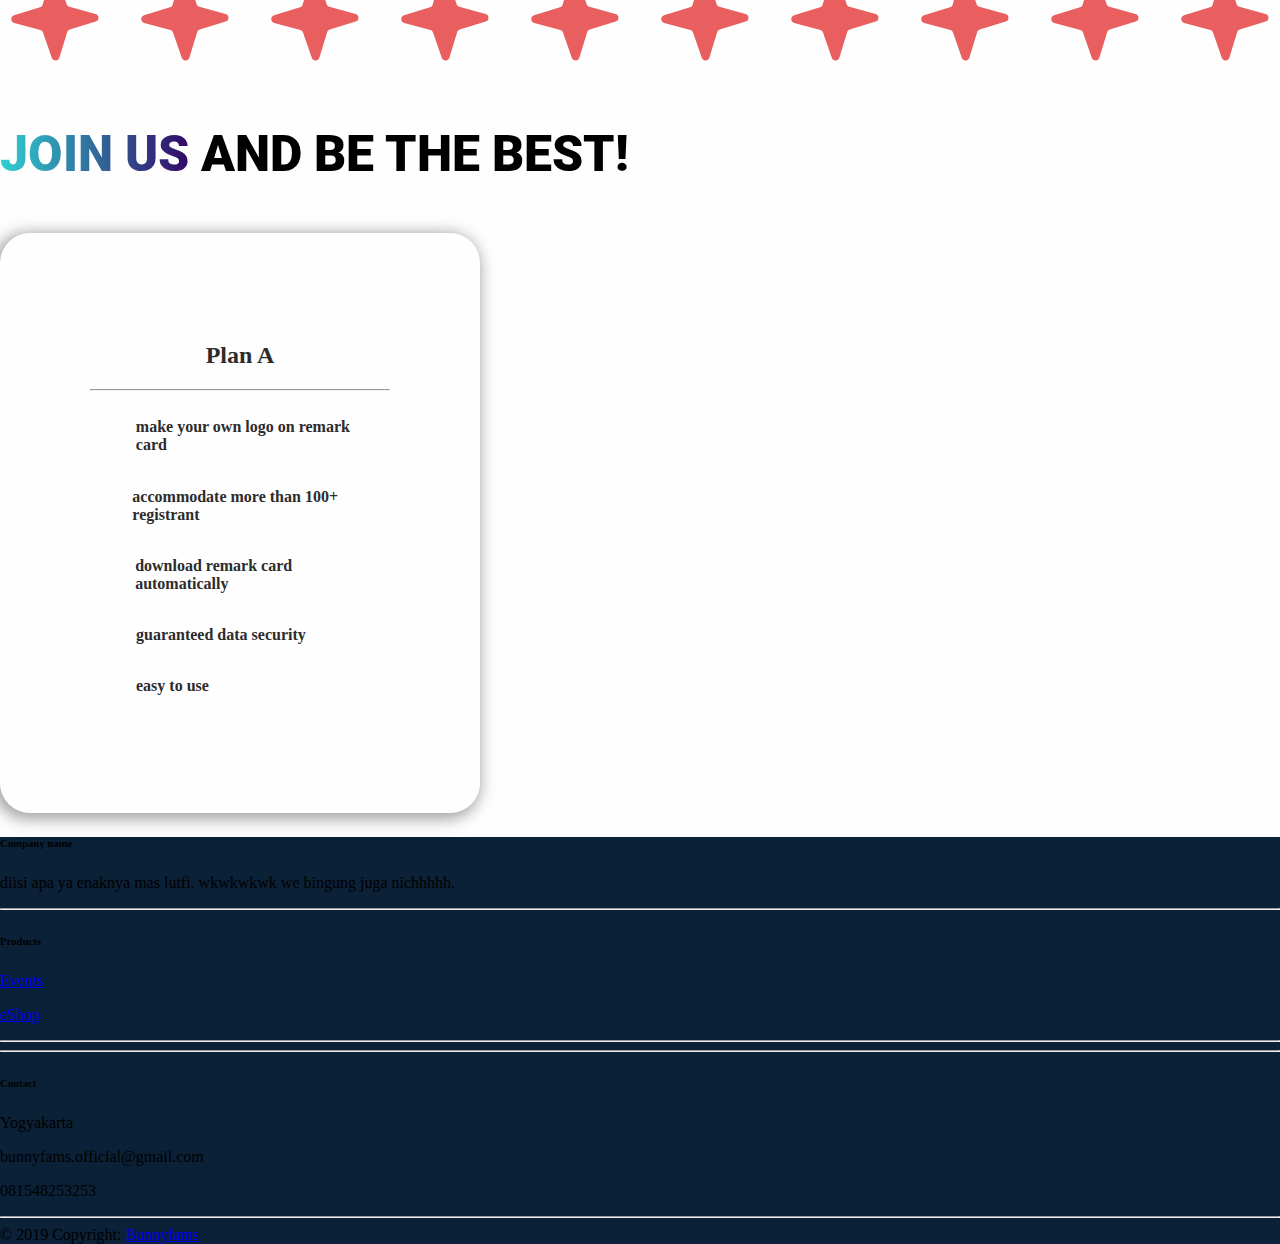
==== commit 0c99e2c1: "nambah login tampilan" ====
--- a/index.html
+++ b/index.html
@@ -14,8 +14,9 @@
     <link rel="stylesheet" href="https://use.fontawesome.com/releases/v5.6.3/css/all.css" integrity="sha384-UHRtZLI+pbxtHCWp1t77Bi1L4ZtiqrqD80Kn4Z8NTSRyMA2Fd33n5dQ8lWUE00s/" crossorigin="anonymous">
     <link rel="stylesheet" href="css/style.css" /> 
     <link rel="stylesheet" href="css/animate-min.css" /> 
-    <script src="https://cdn.jsdelivr.net/npm/bootstrap@5.0.2/dist/js/bootstrap.bundle.min.js" integrity="sha384-MrcW6ZMFYlzcLA8Nl+NtUVF0sA7MsXsP1UyJoMp4YLEuNSfAP+JcXn/tWtIaxVXM" crossorigin="anonymous"></script>
     <link href="https://cdn.jsdelivr.net/npm/bootstrap@5.0.2/dist/css/bootstrap.min.css" rel="stylesheet" integrity="sha384-EVSTQN3/azprG1Anm3QDgpJLIm9Nao0Yz1ztcQTwFspd3yD65VohhpuuCOmLASjC" crossorigin="anonymous">
+    
+
     <!--  -->
  
   </head>
@@ -62,30 +63,16 @@
             </li> 
         
           </ul>  
-          <form class=" login d-flex align-items-center justify-content-center">
+          <!-- <form class=" login d-flex align-items-center justify-content-center">
             <button type="button" class="btn-login" onclick="document.getElementById('modal-login')" type="submit" data-bs-toggle="modal" data-bs-target="#exampleModal">Login</button>
           
-          </form>
+          </form> --> 
+          <button type="button" class="btn-login" data-bs-toggle="modal" data-bs-target="#exampleModal">
+            Login
+          </button>
           
             
-            <!-- Modal -->
-<div class="modal fade" id="exampleModal" tabindex="-1" aria-labelledby="exampleModalLabel" aria-hidden="true">
-  <div class="modal-dialog">
-    <div class="modal-content">
-      <div class="modal-header">
-        <h5 class="modal-title" id="exampleModalLabel">Modal title</h5>
-        <button type="button" class="btn-close" data-bs-dismiss="modal" aria-label="Close"></button>
-      </div>
-      <div class="modal-body">
-        ...
-      </div>
-      <div class="modal-footer">
-        <button type="button" class="btn btn-secondary" data-bs-dismiss="modal">Close</button>
-        <button type="button" class="btn btn-primary">Save changes</button>
-      </div>
-    </div>
-  </div>
-</div> 
+
 
         </div>  
       </div> 
@@ -128,17 +115,56 @@
     </div> 
 </div>
 
-    <div class="blockheader">
+    <div class="">
     <div class="container banner-up">
     <img src="/src/img/mainheader22.png" class="img-fluid" alt="...">
     </div> 
     </div>
 
 
+                <!-- Modal -->
+<div class="modal fade " id="exampleModal" tabindex="-1" aria-labelledby="exampleModalLabel" aria-hidden="true">
+  <div class="modal-dialog modal-dialog-centered">
+    <div class="modal-content ">
+      <div class="moda-login text-center mt-3 mb-3"> 
+        <h1>Login</h1>
+      </div>
+      <div class="modal-body">
+      <div class="container">
+        <form>
+          <div class="mb-3">
+            <label for="exampleInputEmail1" class="form-label">Username</label>
+            <input type="email" class="form-control" id="exampleInputEmail1" aria-describedby="emailHelp">
+            <!-- <div id="emailHelp" class="form-text">We'll never share your email with anyone else.</div> -->
+          </div>
+          <div class="mb-3">
+            <label for="exampleInputPassword1" class="form-label">Password</label>
+            <input type="password" class="form-control" id="exampleInputPassword1">
+          </div>
+          <!-- <div class="mb-3 form-check"> -->
+            <!-- <input type="checkbox" class="form-check-input" id="exampleCheck1"> -->
+            <!-- <label class="form-check-label" for="exampleCheck1">Check me out</label> -->
+          <!-- </div>  -->
+          <!-- <hr class="my-4"> --> 
+          <div class="col-md-12 mb-5 mt-4 text-center  d-flex justify-content-center">
+          <button type="submit" class="btn button-register align-content-center align-items-center">Login</button>
+          </div>
+        </form> 
+      </div>
+
+      </div>
+      <!-- <div class="modal-footer">
+        <button type="button" class="btn btn-secondary" data-bs-dismiss="modal">Close</button>
+        <button type="button" class="btn btn-primary">Save changes</button>
+      </div> -->
+    </div>
+  </div>
+</div> 
+
     <!-- Event Content Area -->
     <div class="container events mt-0 my-0 position-relative justify-content-start" id="Events"> 
       <h1 class="display-1 fw-bold d-flex"> All Event: <p class="ms-3 ">2021</p> </h1>
-      <div class="row d-flex mt-3 mb-5 flex-wrap justify-content-center align-content-lg-center">
+      <div class="row d-flex mt-3 mb-5 flex-wrap justify-content-center align-content-center">
         
         <div class="col-sm">
           <div class="card" style="width: 20rem;">
@@ -160,10 +186,10 @@
     </div>
     <!--Cosed Event Content Area -->
     <div class="container events mt-0 my-0 position-relative justify-content-start" id="Events"> 
-      <h1 class="display-1 fw-bold d-flex"> Event Closed: <p class="ms-3 ">2021</p> </h1>
+      <h1 class="display-1 fw-bold d-flex">All Event Closed: <p class="ms-3 ">2019-2021</p> </h1>
       <div class="row d-flex mt-3 mb-5 flex-wrap justify-content-center align-content-lg-center">
         
-        <div class="col-sm">
+        <div class="col-sm mb-3">
           <div class="card overlay" style="width: 20rem;">
             <img src="/src/img/contes1.jpg" class="card-img-top" alt="...">
             <div class="card-body">
@@ -173,7 +199,7 @@
             </div>
           </div>
         </div>   
-        <div class="col-sm">
+        <div class="col-sm  mb-3">
           <div class="card overlay" style="width: 20rem;">
             <img src="/src/img/contes2.jpg" class="card-img-top" alt="...">
             <div class="card-body">
@@ -183,6 +209,17 @@
             </div>
           </div>
         </div>  
+        <div class="col-sm  mb-3">
+          <div class="card overlay" style="width: 20rem;">
+            <img src="/src/img/contes3.jpg" class="card-img-top" alt="...">
+            <div class="card-body">
+              <!-- <h5 class="card-title">Card title</h5> -->
+              <!-- <p class="card-text">Some quick example text to build on the card title and make up the bulk of the card's content.</p> -->
+              <a href="registrasi.html" class="btn disabled button-register">register now</a>
+            </div>
+          </div>
+        </div>  
+
 
 
 
@@ -208,15 +245,15 @@
       <div class="row d-flex flex-wrap card-partner justify-content-center align-content-lg-center animate__animated animate__fadeInLeft"> 
         <div class="col-sm img-fluid  p-2">
           <img src="/src/img/partnership/iss.png" class="rounded mx-auto d-block " alt="..."> 
-          <h1 class=" text-center align-content-center">Indonesian Speciality Show</h1>
+          <h2 class=" text-center align-content-center">Indonesian Speciality Show</h2>
         </div> 
         <div class="col-sm img-fluid  p-2">
           <img src="/src/img/partnership/brc.png" class="rounded mx-auto d-block" alt="..."> 
-          <h1 class=" text-center align-content-center">Binangun Rabbit Community</h1>
+          <h2 class=" text-center align-content-center">Binangun Rabbit Community</h2>
         </div> 
         <div class="col-sm img-fluid  p-2">
           <img src="/src/img/partnership/kpk.png" class="rounded mx-auto d-block" alt="..."> 
-          <h1 class=" text-center align-content-center">KPK Sehati</h1>
+          <h2 class=" text-center align-content-center">KPK Sehati</h2>
         </div> 
       
       </div> 
@@ -409,7 +446,8 @@
 
 
 
-  
+<script src="https://cdn.jsdelivr.net/npm/@popperjs/core@2.9.2/dist/umd/popper.min.js" integrity="sha384-IQsoLXl5PILFhosVNubq5LC7Qb9DXgDA9i+tQ8Zj3iwWAwPtgFTxbJ8NT4GN1R8p" crossorigin="anonymous"></script>
+<script src="https://cdn.jsdelivr.net/npm/bootstrap@5.0.2/dist/js/bootstrap.min.js" integrity="sha384-cVKIPhGWiC2Al4u+LWgxfKTRIcfu0JTxR+EQDz/bgldoEyl4H0zUF0QKbrJ0EcQF" crossorigin="anonymous"></script>
   <script type="text/javascript">
       var nav = document.querySelector('nav');
 
--- a/css/style.css
+++ b/css/style.css
@@ -133,9 +133,41 @@
         z-index: -1;
 } 
 
+.modal-dialog .modal-content { 
+  vertical-align: middle !important;
+
+}
+
+.modal-content { 
+  border-radius: 30px !important;
+  border: 0px transparent !important; 
+  width: 60% !important;  
+  left: 20%; 
+  box-shadow: 2px 0px 56px 3px rgba(12,26,29,0.75);
+  -webkit-box-shadow: 2px 0px 56px 3px rgba(12,26,29,0.75);
+  -moz-box-shadow: 2px 0px 56px 3px rgba(12,26,29,0.75);
+}
+
+.modal-content input { 
+  border-radius: 10px !important;
+
+}
+
+.modal .modal-content h5 { 
+  display: flex !important; 
+  justify-content: center !important; 
+  align-items: center !important;
+
+}
+
 .blockheader { 
   background-color: #F4F4F4;
 
+}
+
+.blockheader img { 
+  height: 150px !important; 
+  width: 150px !important;
 }
 
 .a{ 
@@ -234,6 +266,12 @@
 .partnership img { 
   width: 50px !important; 
   max-height: 200px;
+}
+
+.partnership { 
+  justify-content: center; 
+  align-items: center; 
+  align-content: center;
 }
 
 .button-register {  
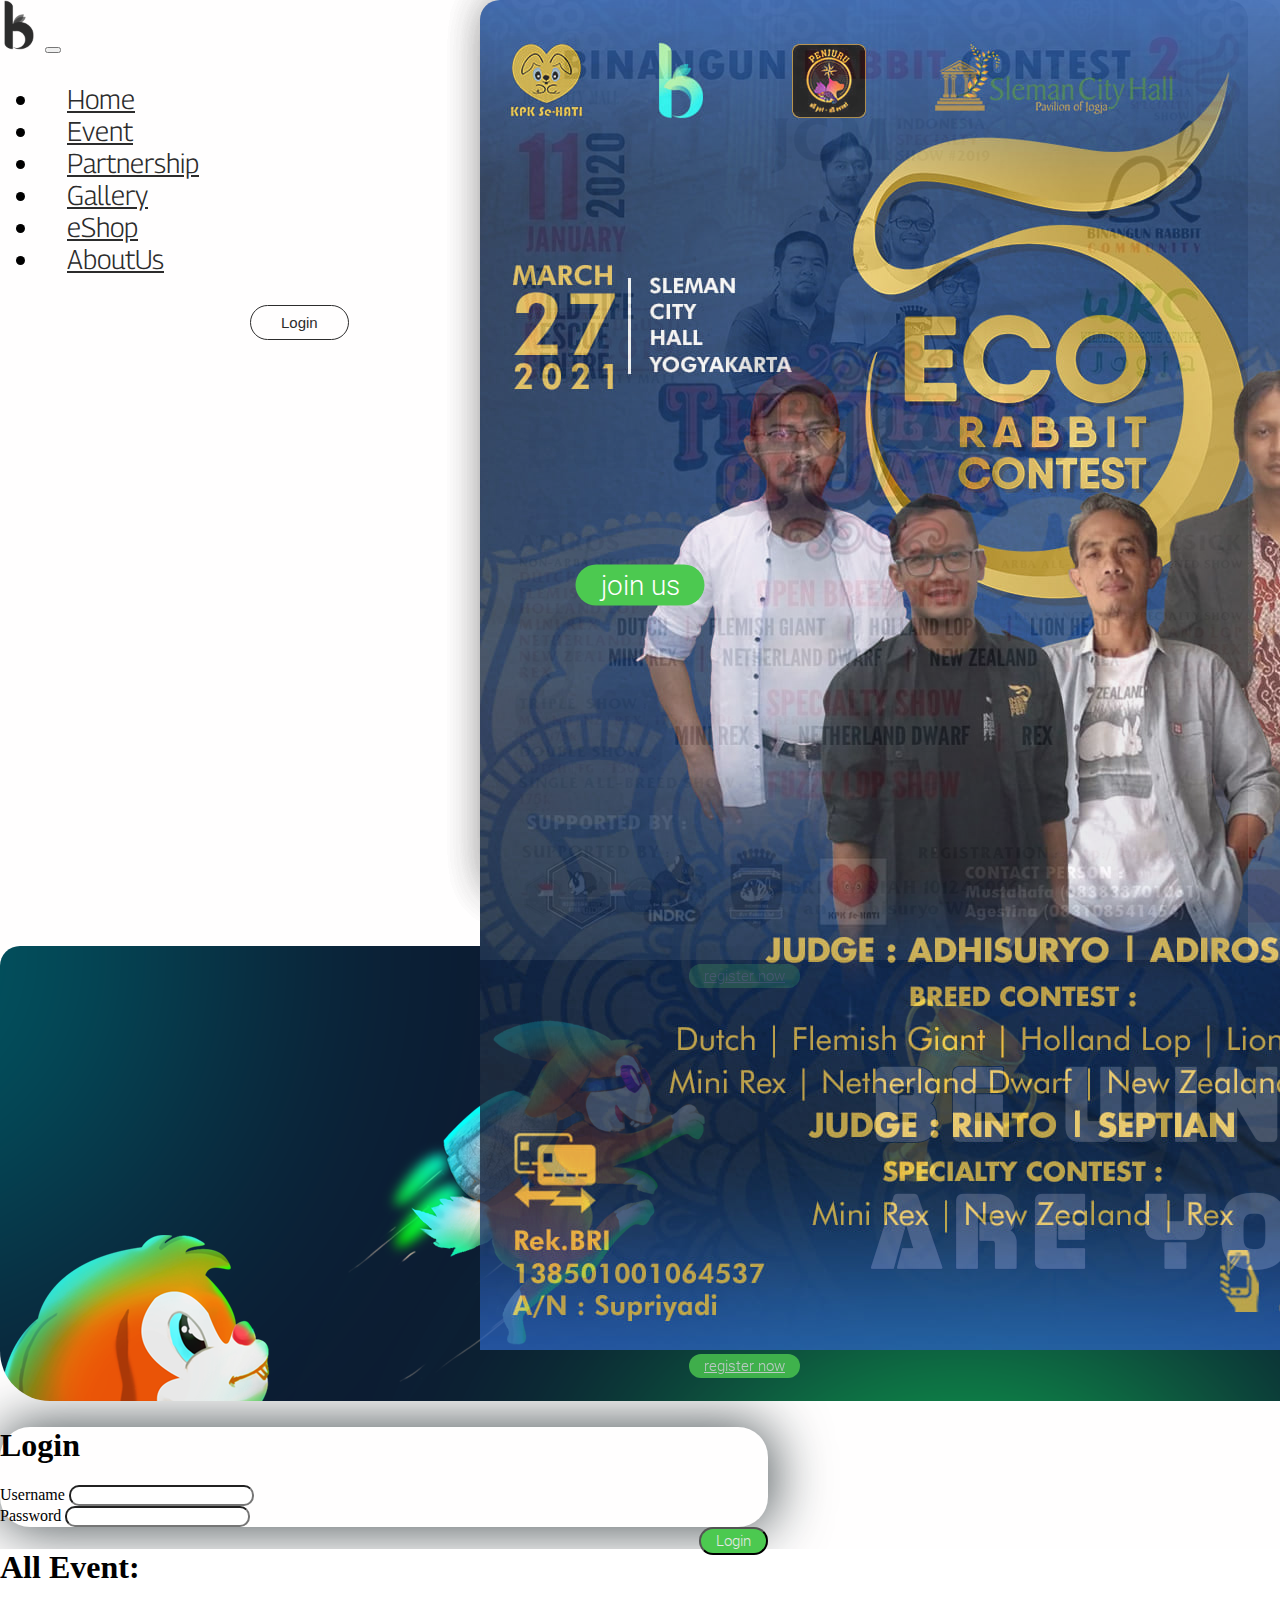
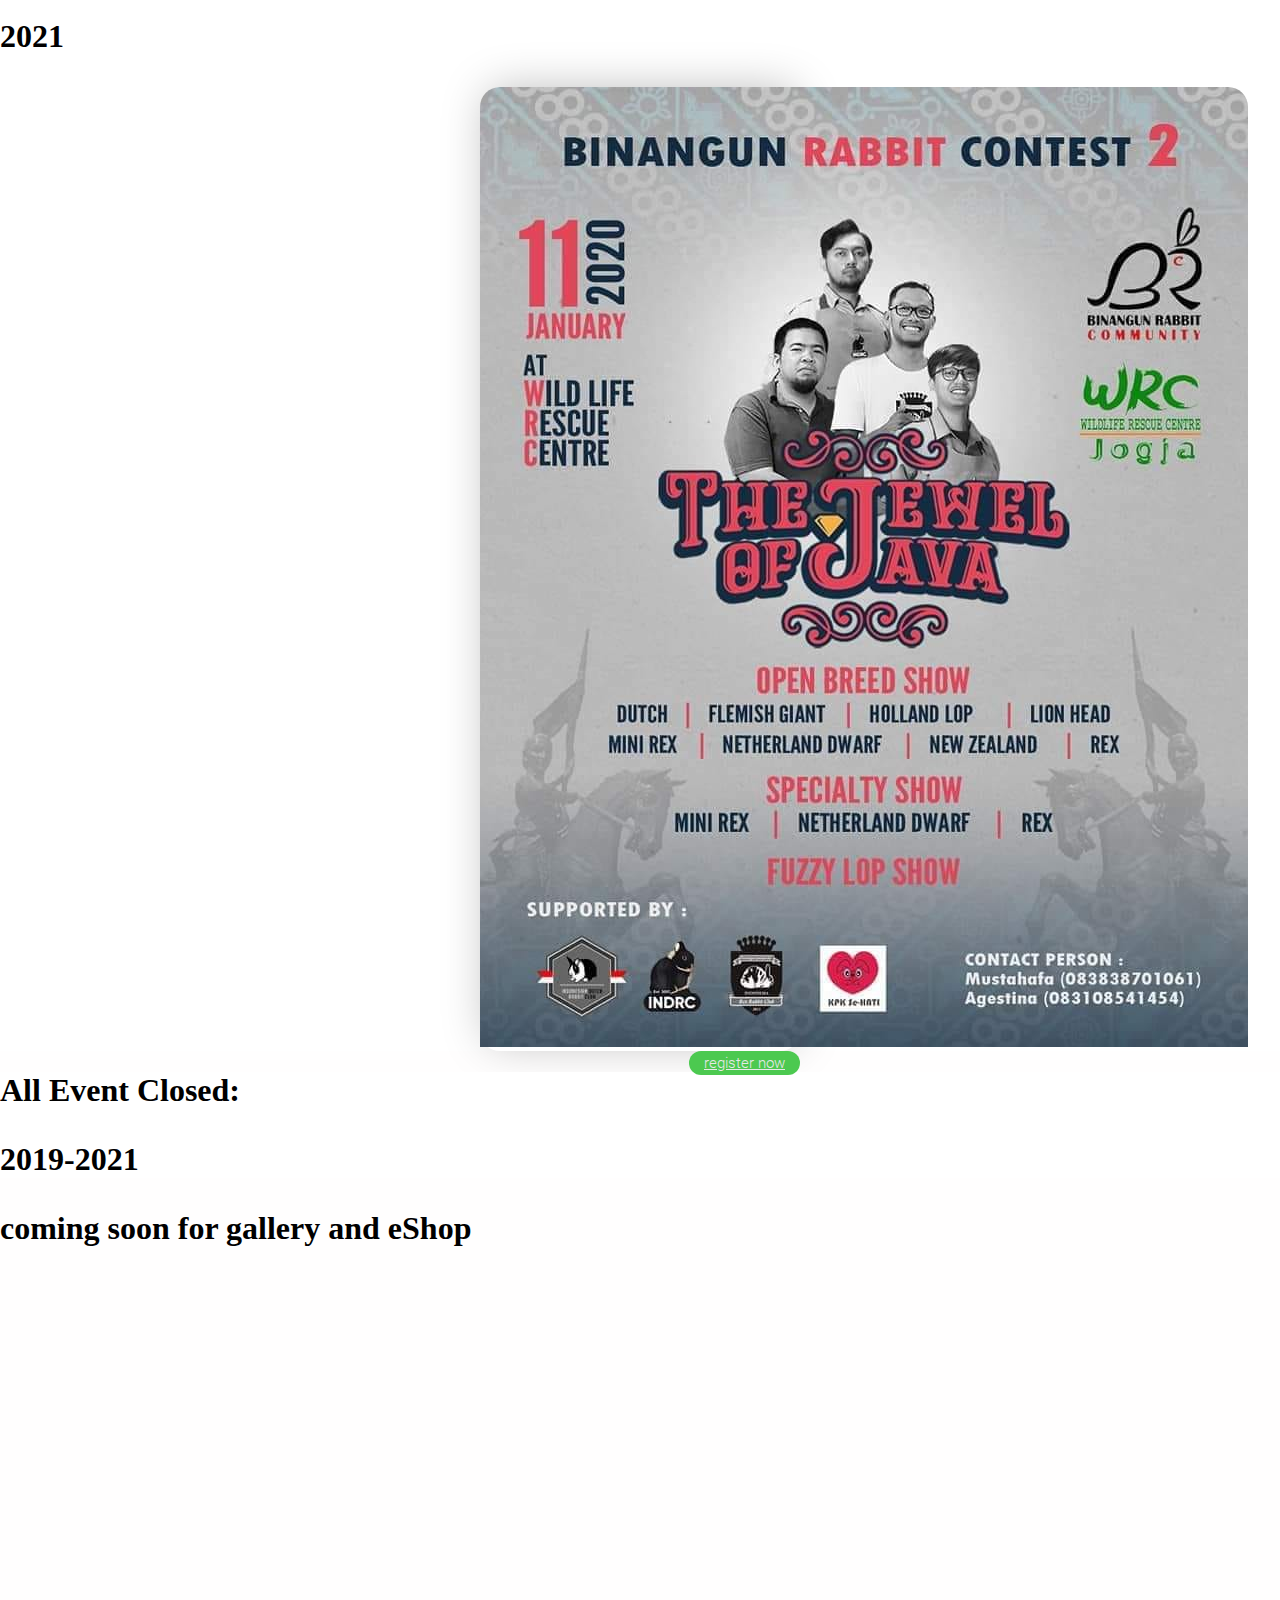
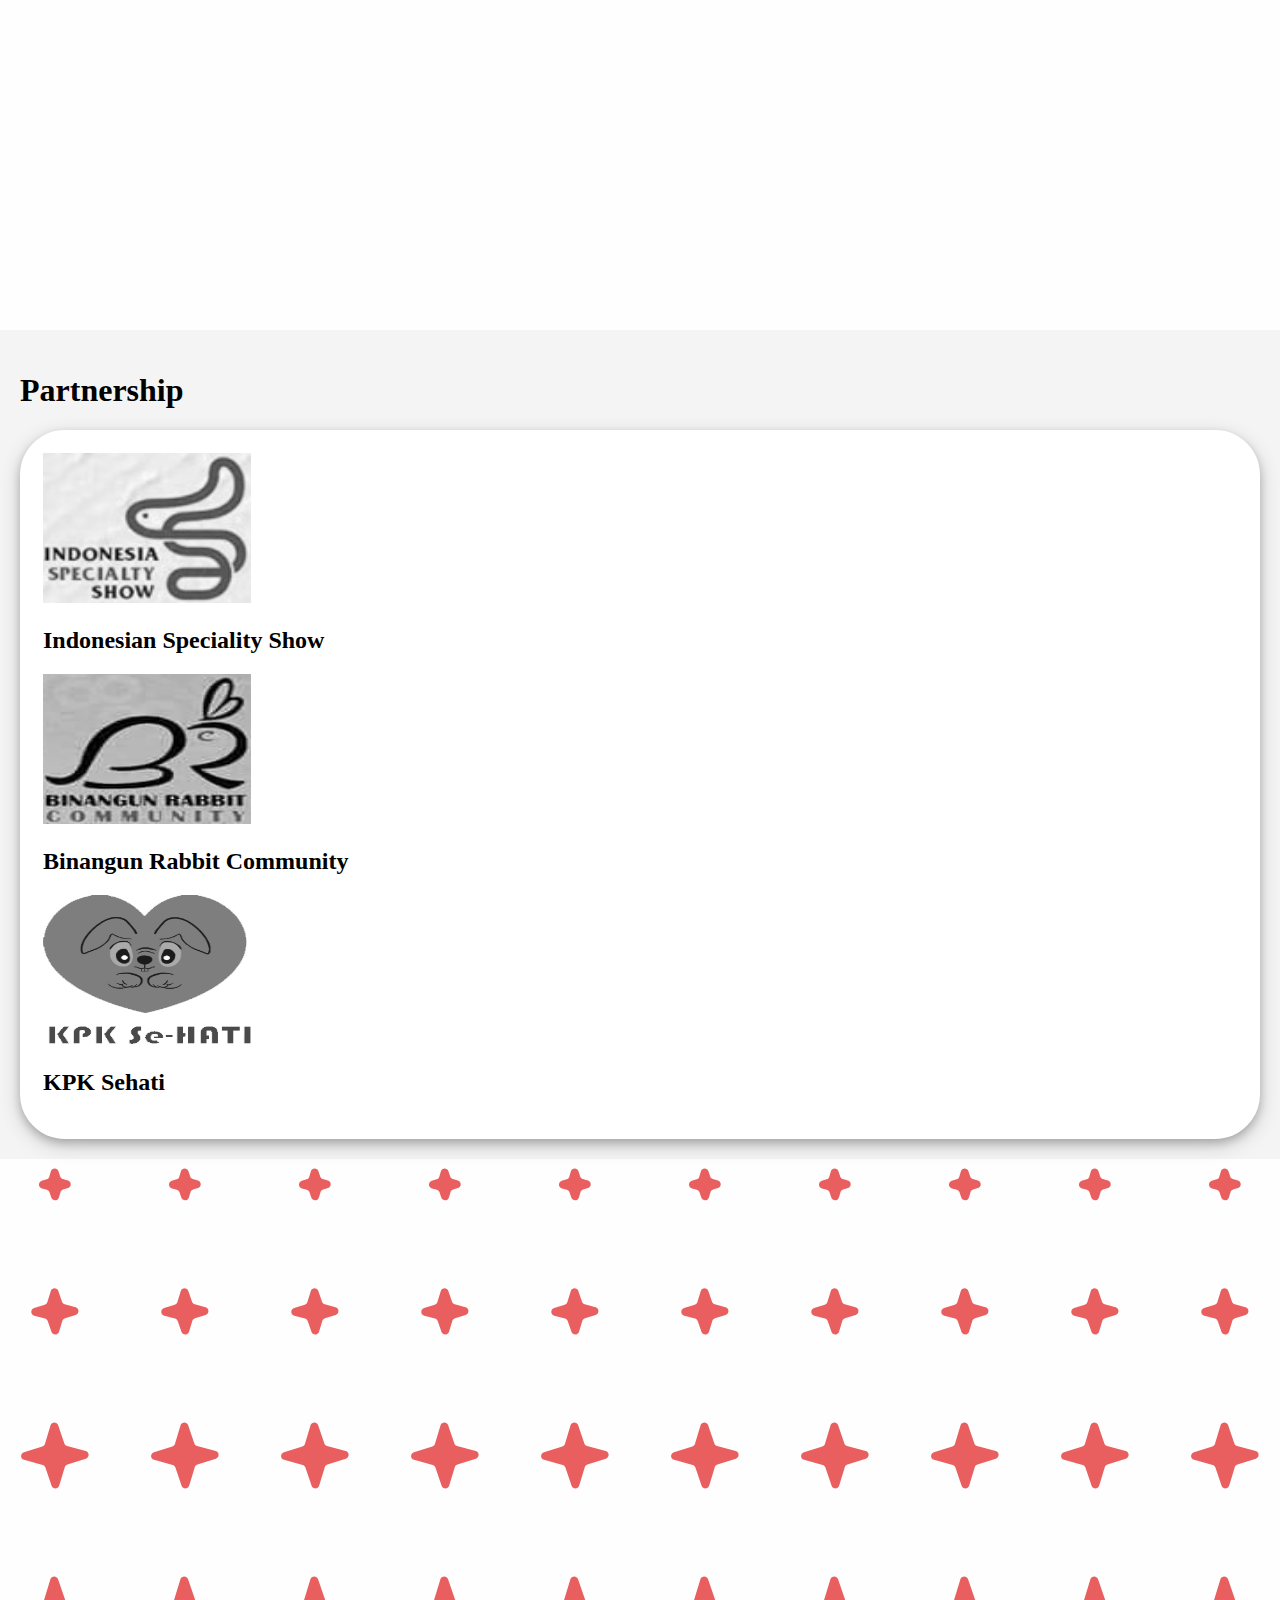
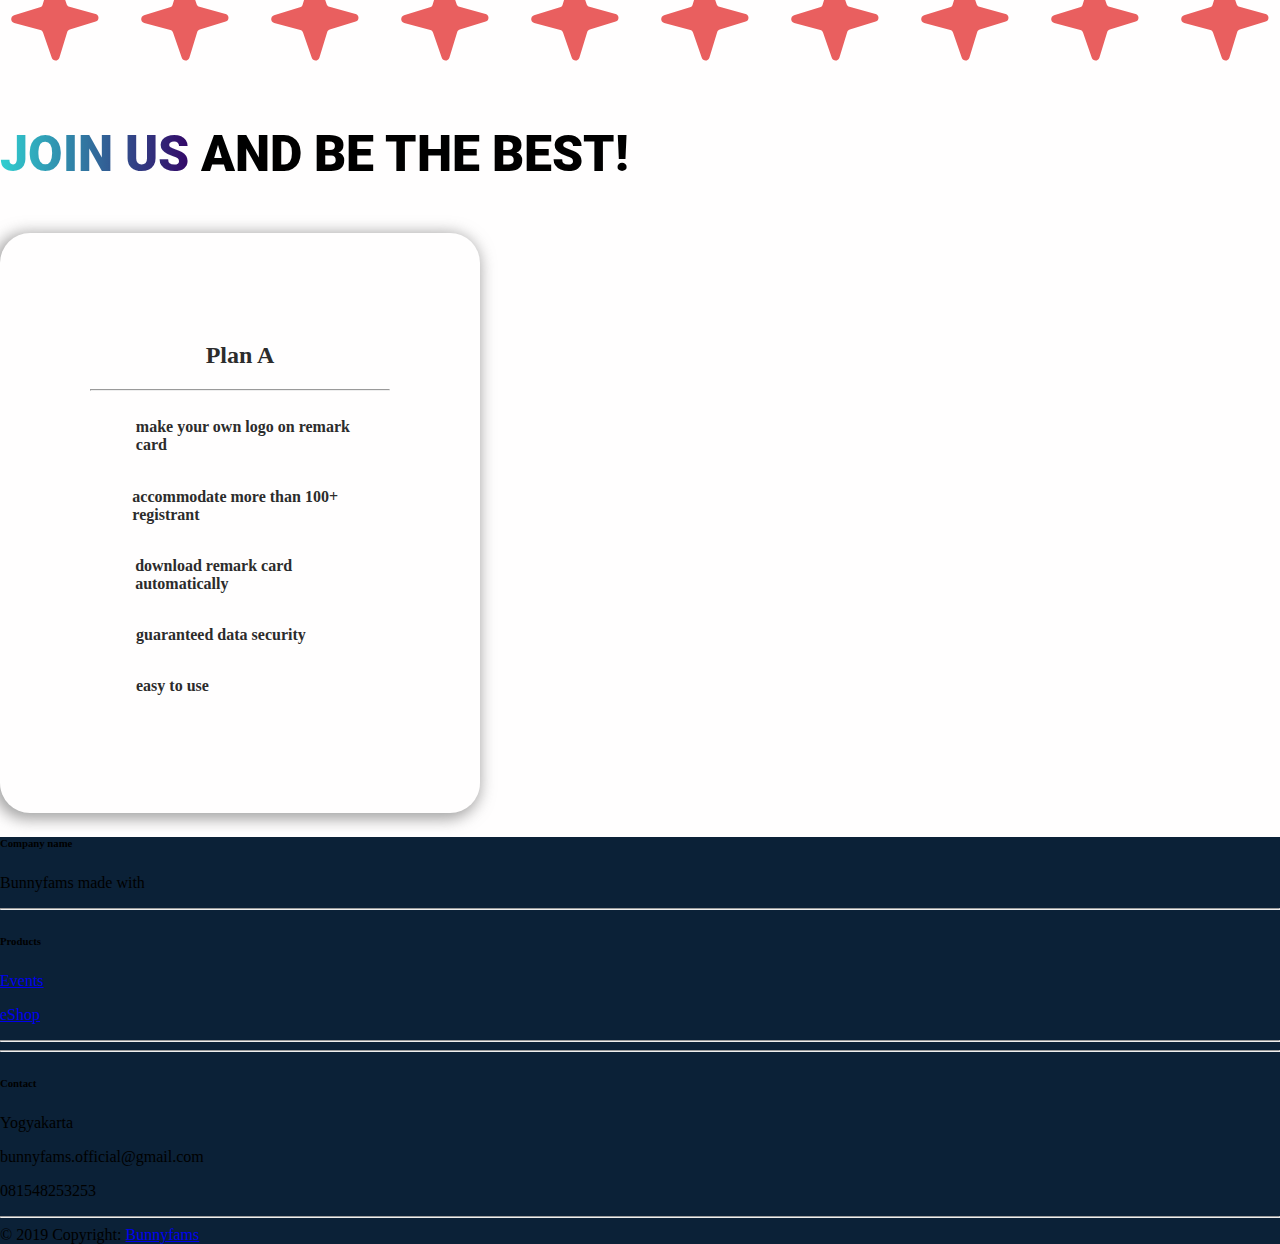
==== commit d3f28cb3: "nambah ico" ====
--- a/index.html
+++ b/index.html
@@ -11,6 +11,7 @@
     href="https://cdnjs.cloudflare.com/ajax/libs/mdb-ui-kit/3.6.0/mdb.min.css"
     rel="stylesheet"
     /> --> 
+    <link rel="icon" type="image/x-icon" href="/src/img/logo/Assetico.ico">
     <link rel="stylesheet" href="https://use.fontawesome.com/releases/v5.6.3/css/all.css" integrity="sha384-UHRtZLI+pbxtHCWp1t77Bi1L4ZtiqrqD80Kn4Z8NTSRyMA2Fd33n5dQ8lWUE00s/" crossorigin="anonymous">
     <link rel="stylesheet" href="css/style.css" /> 
     <link rel="stylesheet" href="css/animate-min.css" /> 
@@ -22,8 +23,8 @@
   </head>
   <body>
     <!-- Navbar  --> 
-   
-    
+  
+  
 
     <nav class="navbar fixed-top navbar-expand-lg navbar-dark  "> 
       <div class="container logo"> 
@@ -316,8 +317,7 @@
               Company name 
             </h6>
             <p>
-              diisi apa ya enaknya mas lutfi. wkwkwkwk
-              we bingung juga nichhhhh. 
+              Bunnyfams made with <i class="fas fa-heart"></i>
             </p>
           </div>
           <!-- Grid column -->
--- a/css/style.css
+++ b/css/style.css
@@ -264,8 +264,8 @@
 }
 
 .partnership img { 
-  width: 50px !important; 
-  max-height: 200px;
+  /* width: 50px !important;  */
+  /* max-height: 200px; */
 }
 
 .partnership { 
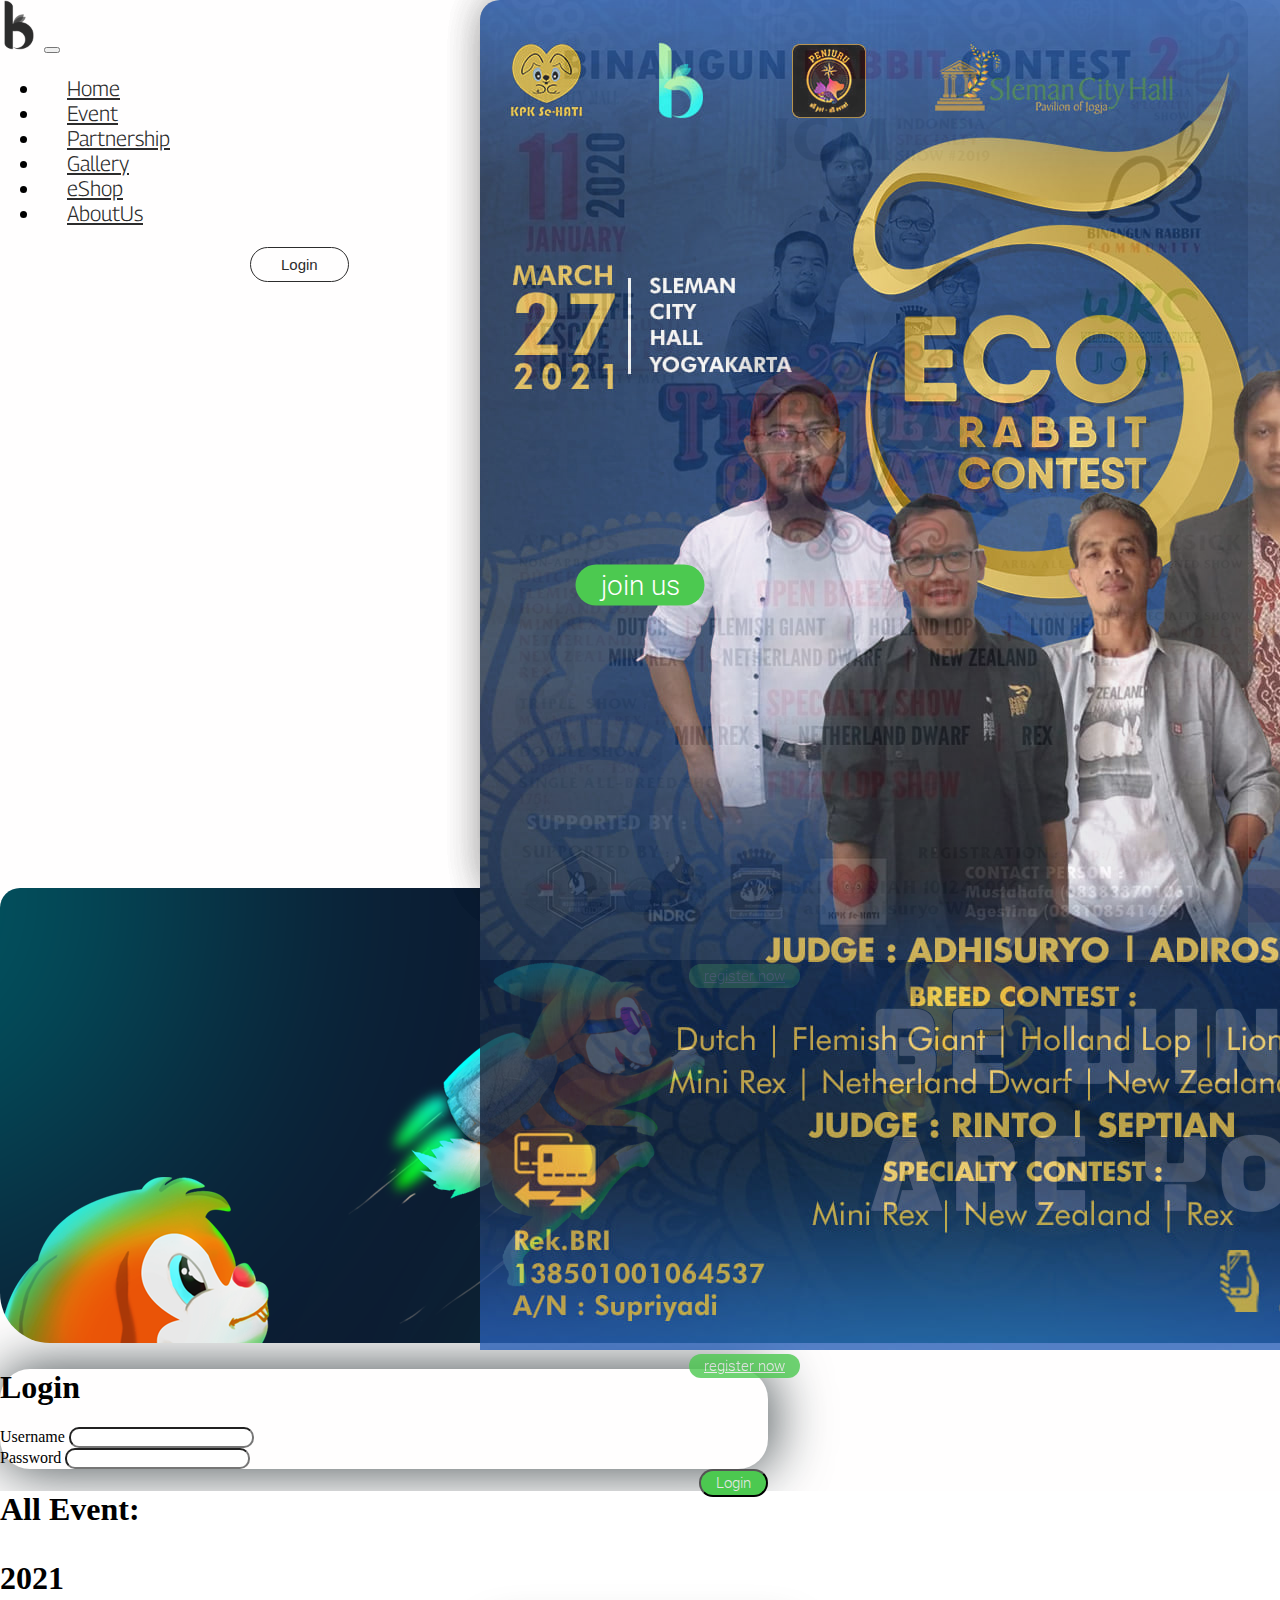
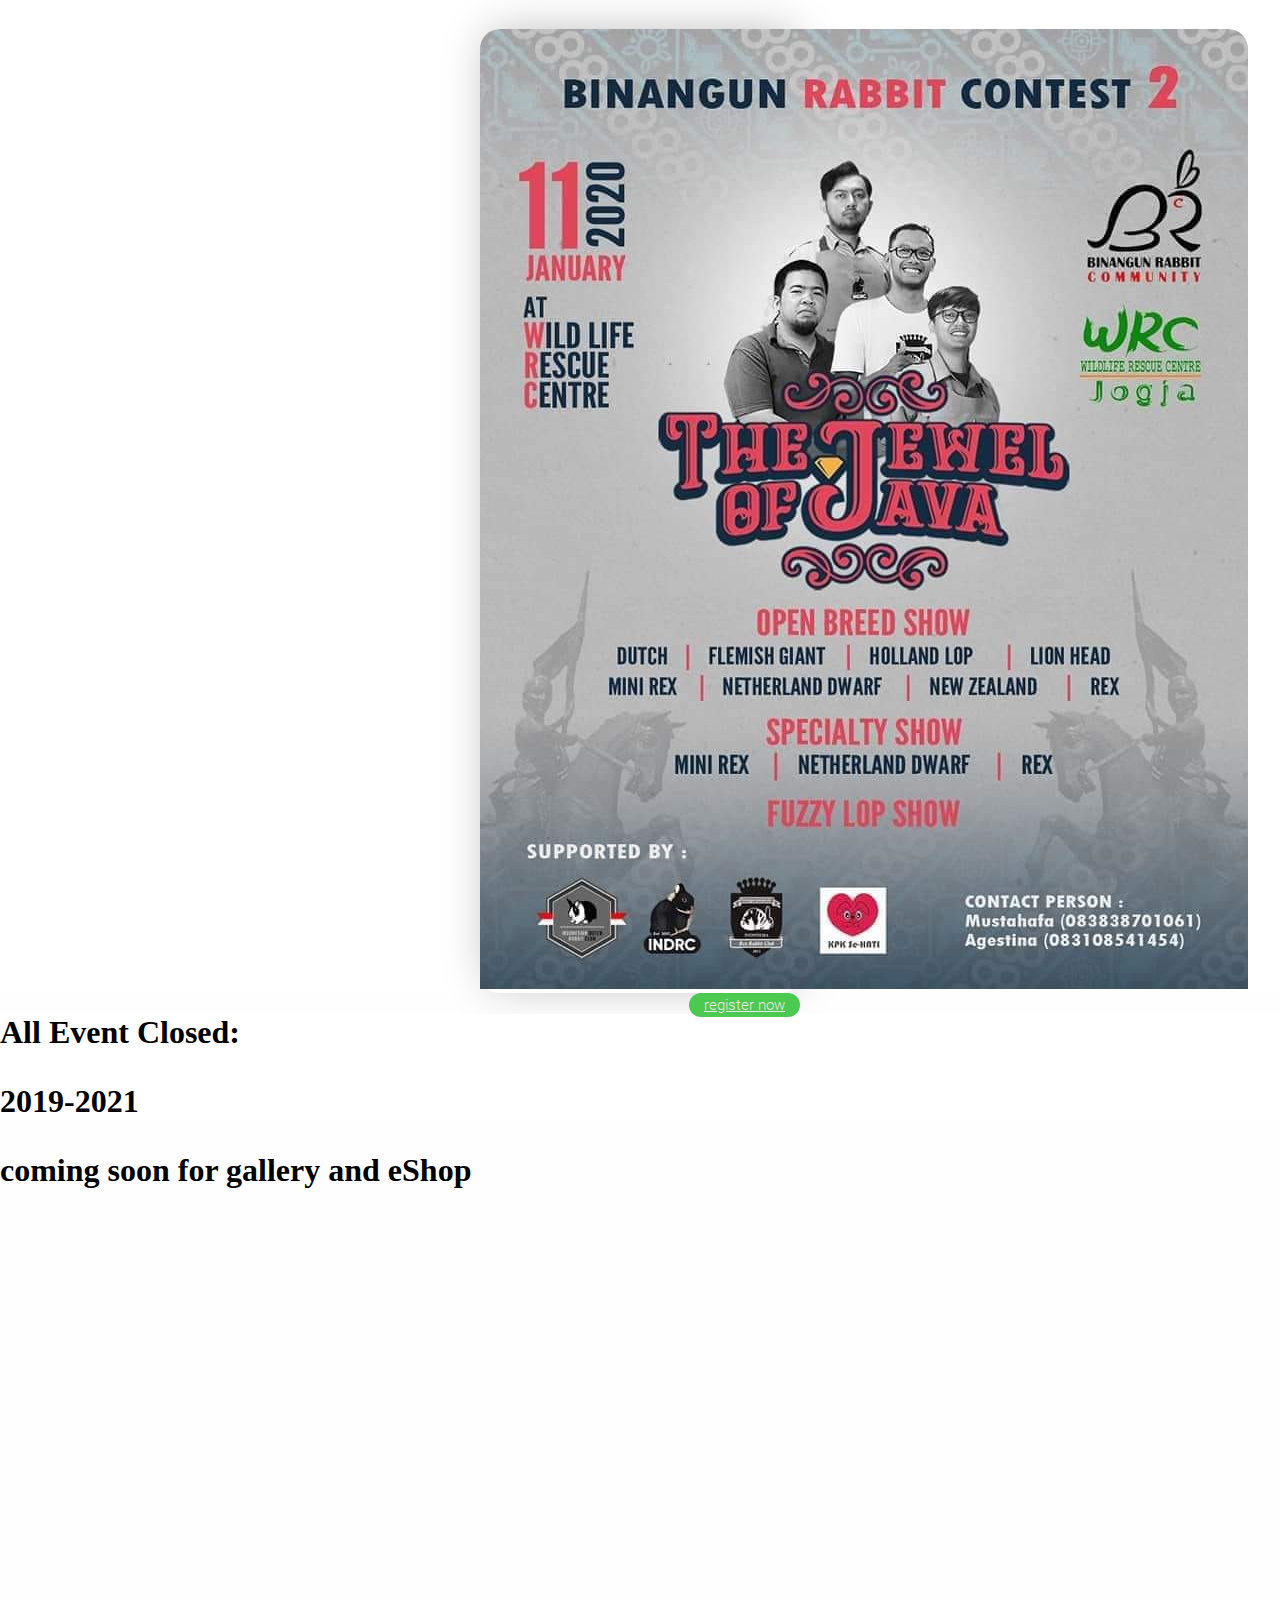
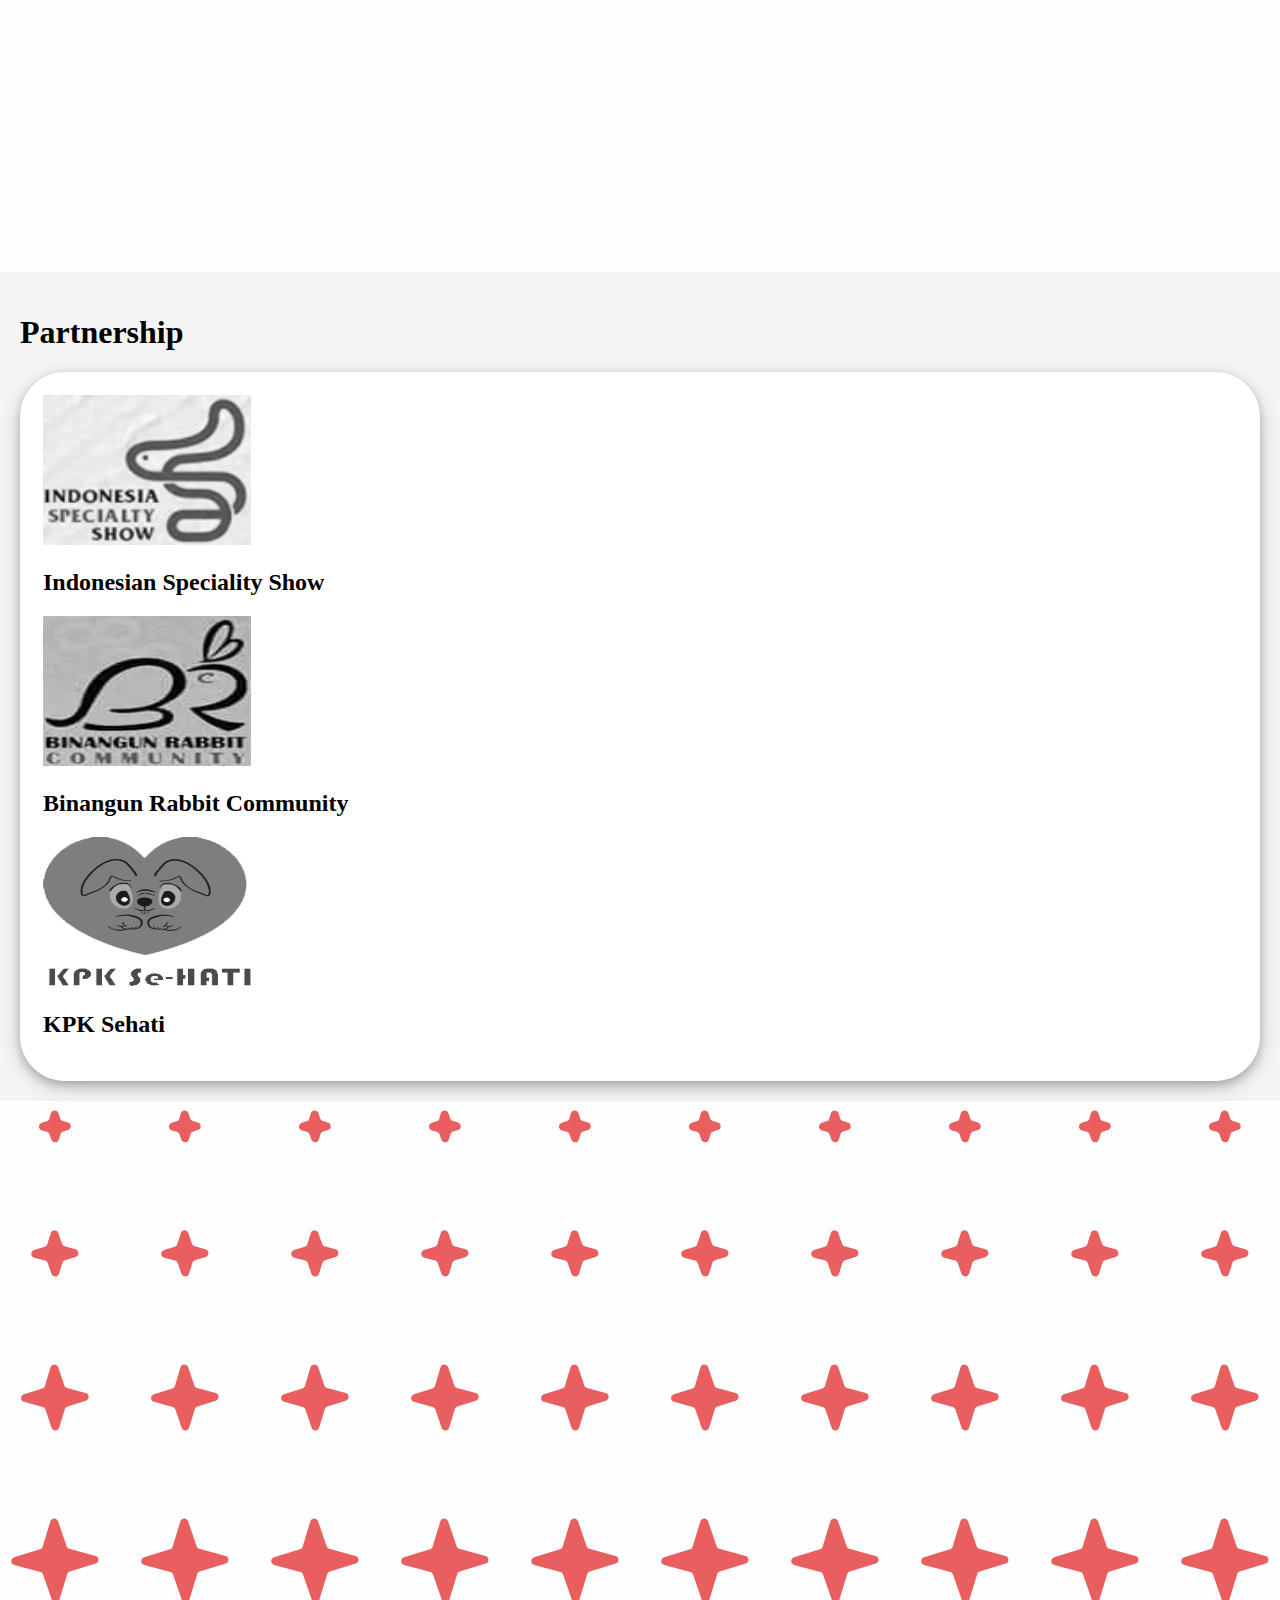
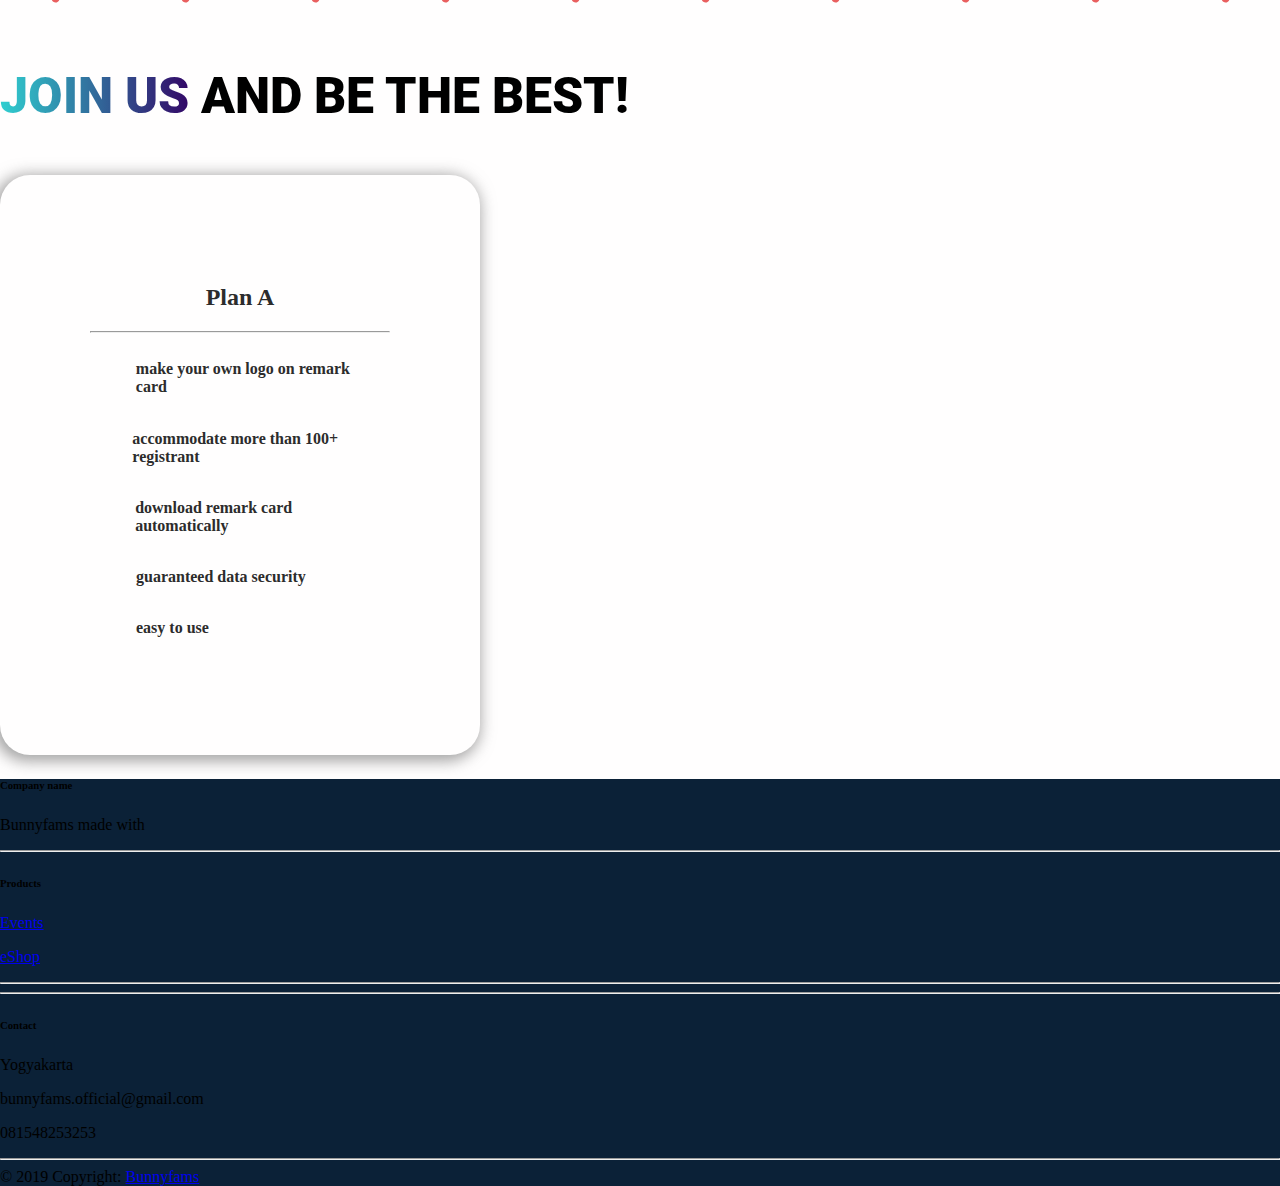
==== commit 552e658f: "ed" ====
--- a/index.html
+++ b/index.html
@@ -54,10 +54,10 @@
               <a class="nav-link " href="#Partnership">Partnership</a>
             </li>
             <li class="nav-item">
-              <a class="nav-link " href="#Gallery">Gallery</a>
+              <a class="nav-link disabled " href="#Gallery">Gallery</a>
             </li> 
-            <li class="nav-item">
-              <a class="nav-link " href="#Gallery">eShop</a>
+            <li class="nav-item disabled">
+              <a class="nav-link disabled " href="#Gallery">eShop</a>
             </li>
             <li class="nav-item">
               <a class="nav-link " href="#AboutUs">AboutUs</a>
@@ -164,7 +164,7 @@
 
     <!-- Event Content Area -->
     <div class="container events mt-0 my-0 position-relative justify-content-start" id="Events"> 
-      <h1 class="display-1 fw-bold d-flex"> All Event: <p class="ms-3 ">2021</p> </h1>
+      <h1 class="fw-bold d-flex"> All Event: <p class="ms-3 ">2021</p> </h1>
       <div class="row d-flex mt-3 mb-5 flex-wrap justify-content-center align-content-center">
         
         <div class="col-sm">
@@ -187,7 +187,7 @@
     </div>
     <!--Cosed Event Content Area -->
     <div class="container events mt-0 my-0 position-relative justify-content-start" id="Events"> 
-      <h1 class="display-1 fw-bold d-flex">All Event Closed: <p class="ms-3 ">2019-2021</p> </h1>
+      <h1 class=" fw-bold d-flex">All Event Closed: <p class="ms-3 ">2019-2021</p> </h1>
       <div class="row d-flex mt-3 mb-5 flex-wrap justify-content-center align-content-lg-center">
         
         <div class="col-sm mb-3">
@@ -242,7 +242,7 @@
   <!-- PARTNERSHIP CONTENT!! -->  
 <div class="blockheader">
   <div class="container partnership my-0 position-relative justify-content-center align-content-start" id="Partnership"> 
-  <h1 class="display-1 mb-5 fw-bold">Partnership</h1>
+  <h1 class=" mb-5 fw-bold">Partnership</h1>
       <div class="row d-flex flex-wrap card-partner justify-content-center align-content-lg-center animate__animated animate__fadeInLeft"> 
         <div class="col-sm img-fluid  p-2">
           <img src="/src/img/partnership/iss.png" class="rounded mx-auto d-block " alt="..."> 
--- a/css/style.css
+++ b/css/style.css
@@ -39,7 +39,7 @@
 
 .navbar { 
     font-family: "Georama"; 
-    font-size: 27px;
+    font-size: 21px;
     
 }  
 
@@ -90,7 +90,7 @@
     /* background-image: linear-gradient(to bottom right, rgb(37, 202, 202) , rgb(27, 163, 56));  */
 
     border-color: transparent; 
-    background-color: #0C1A31; 
+    background-color: #034B59; 
     color: #F9F9F9;
 }
 
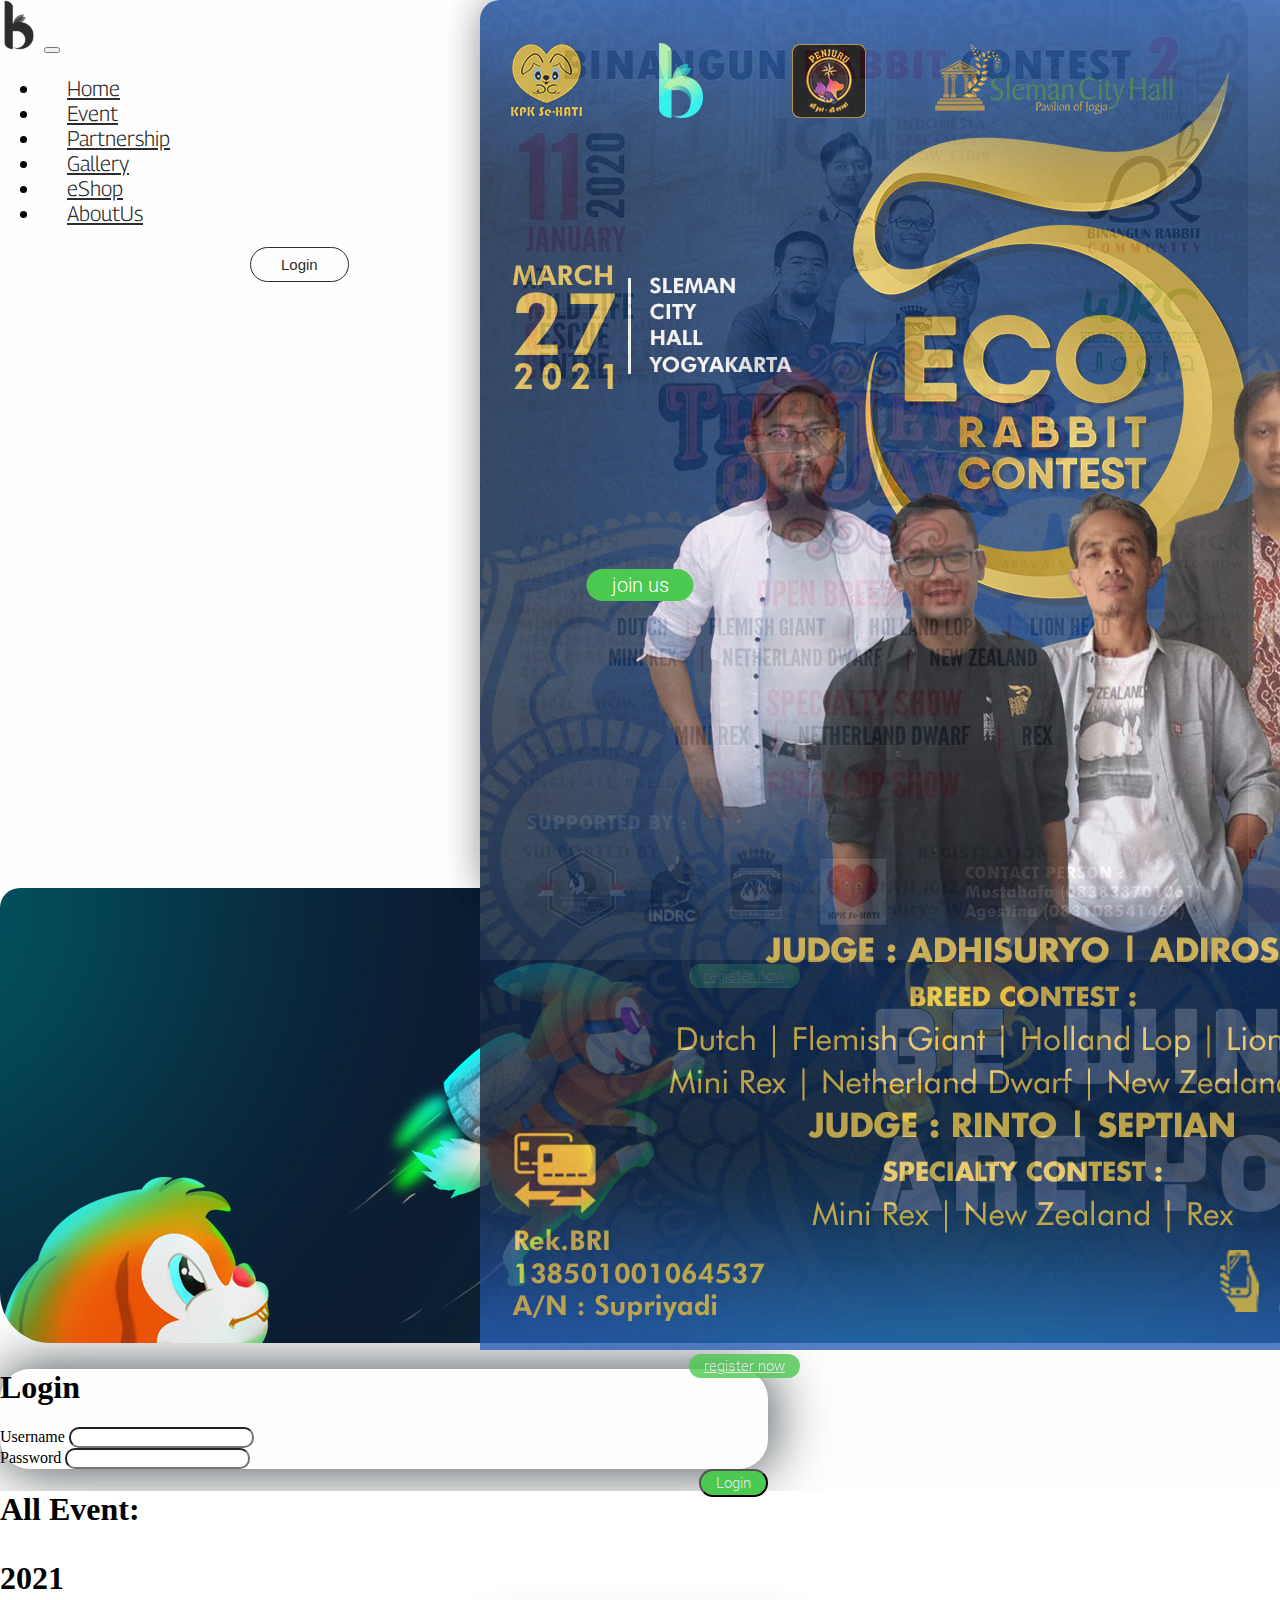
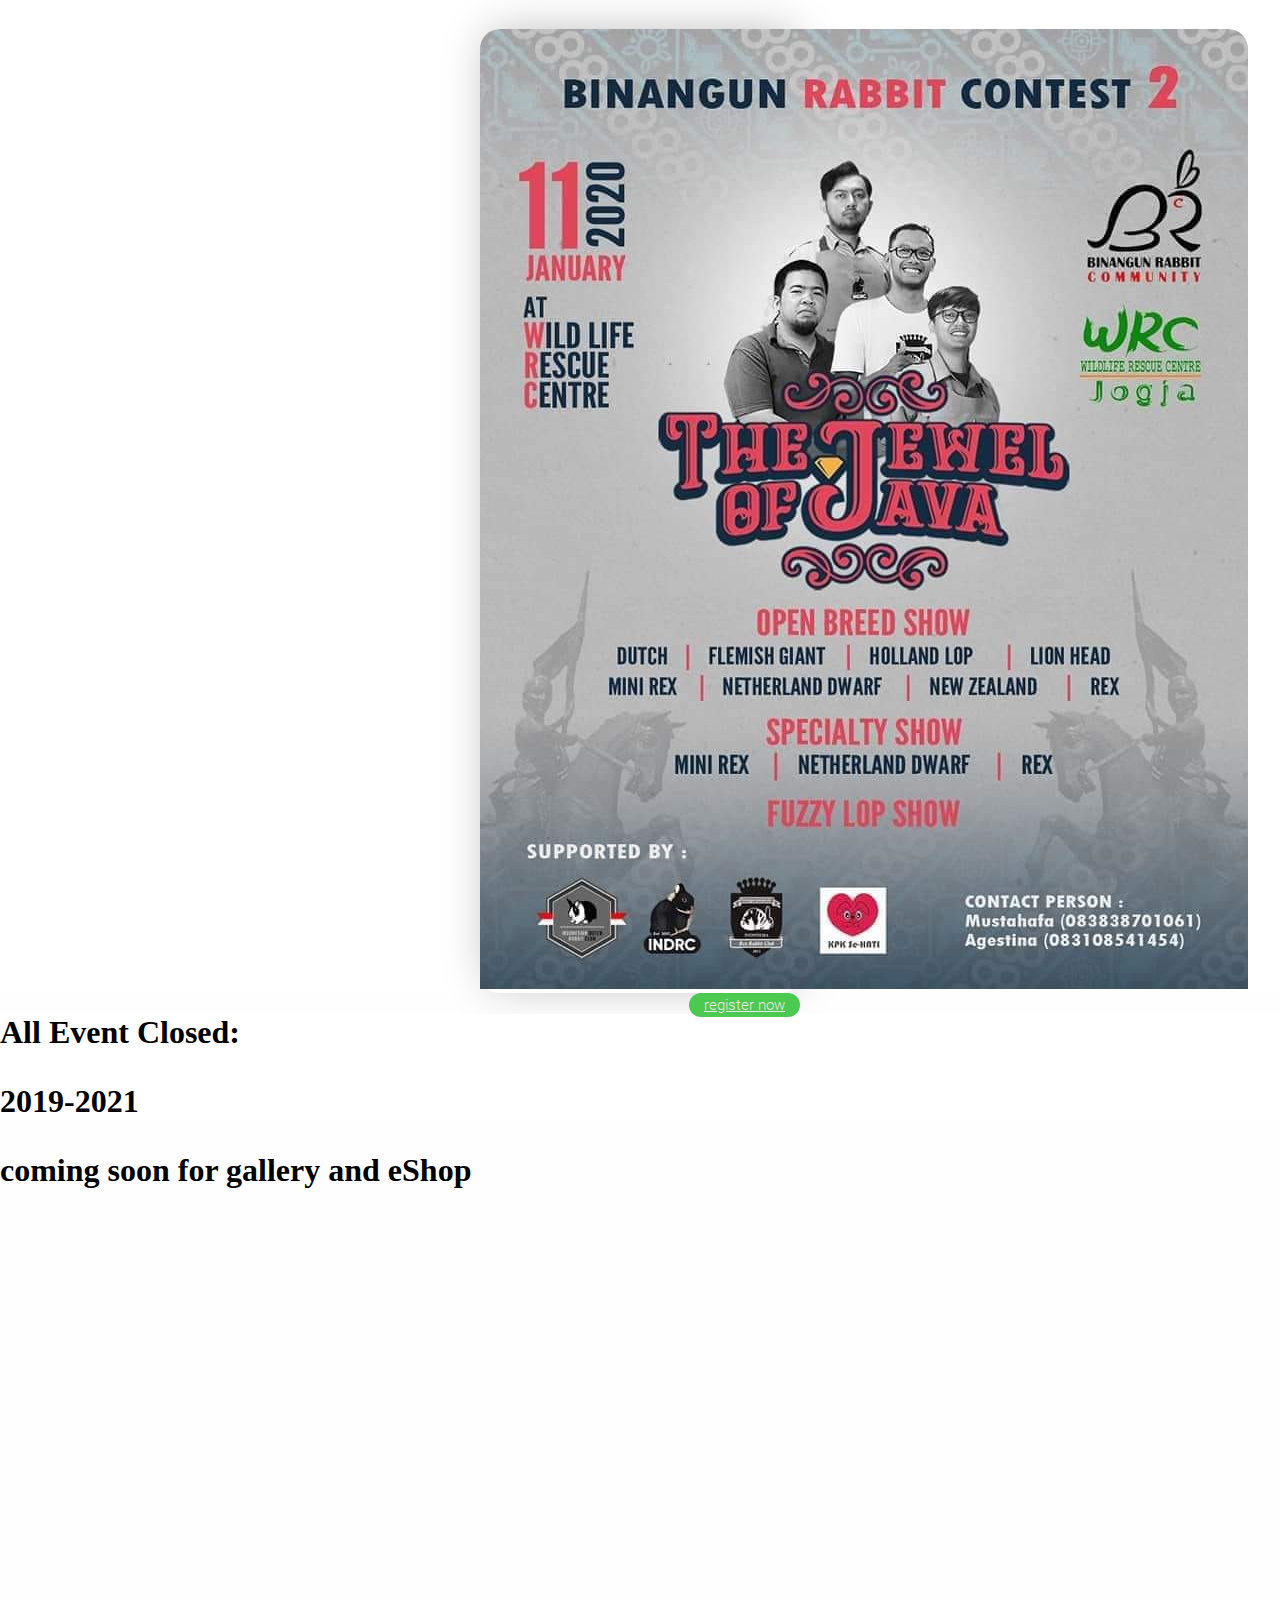
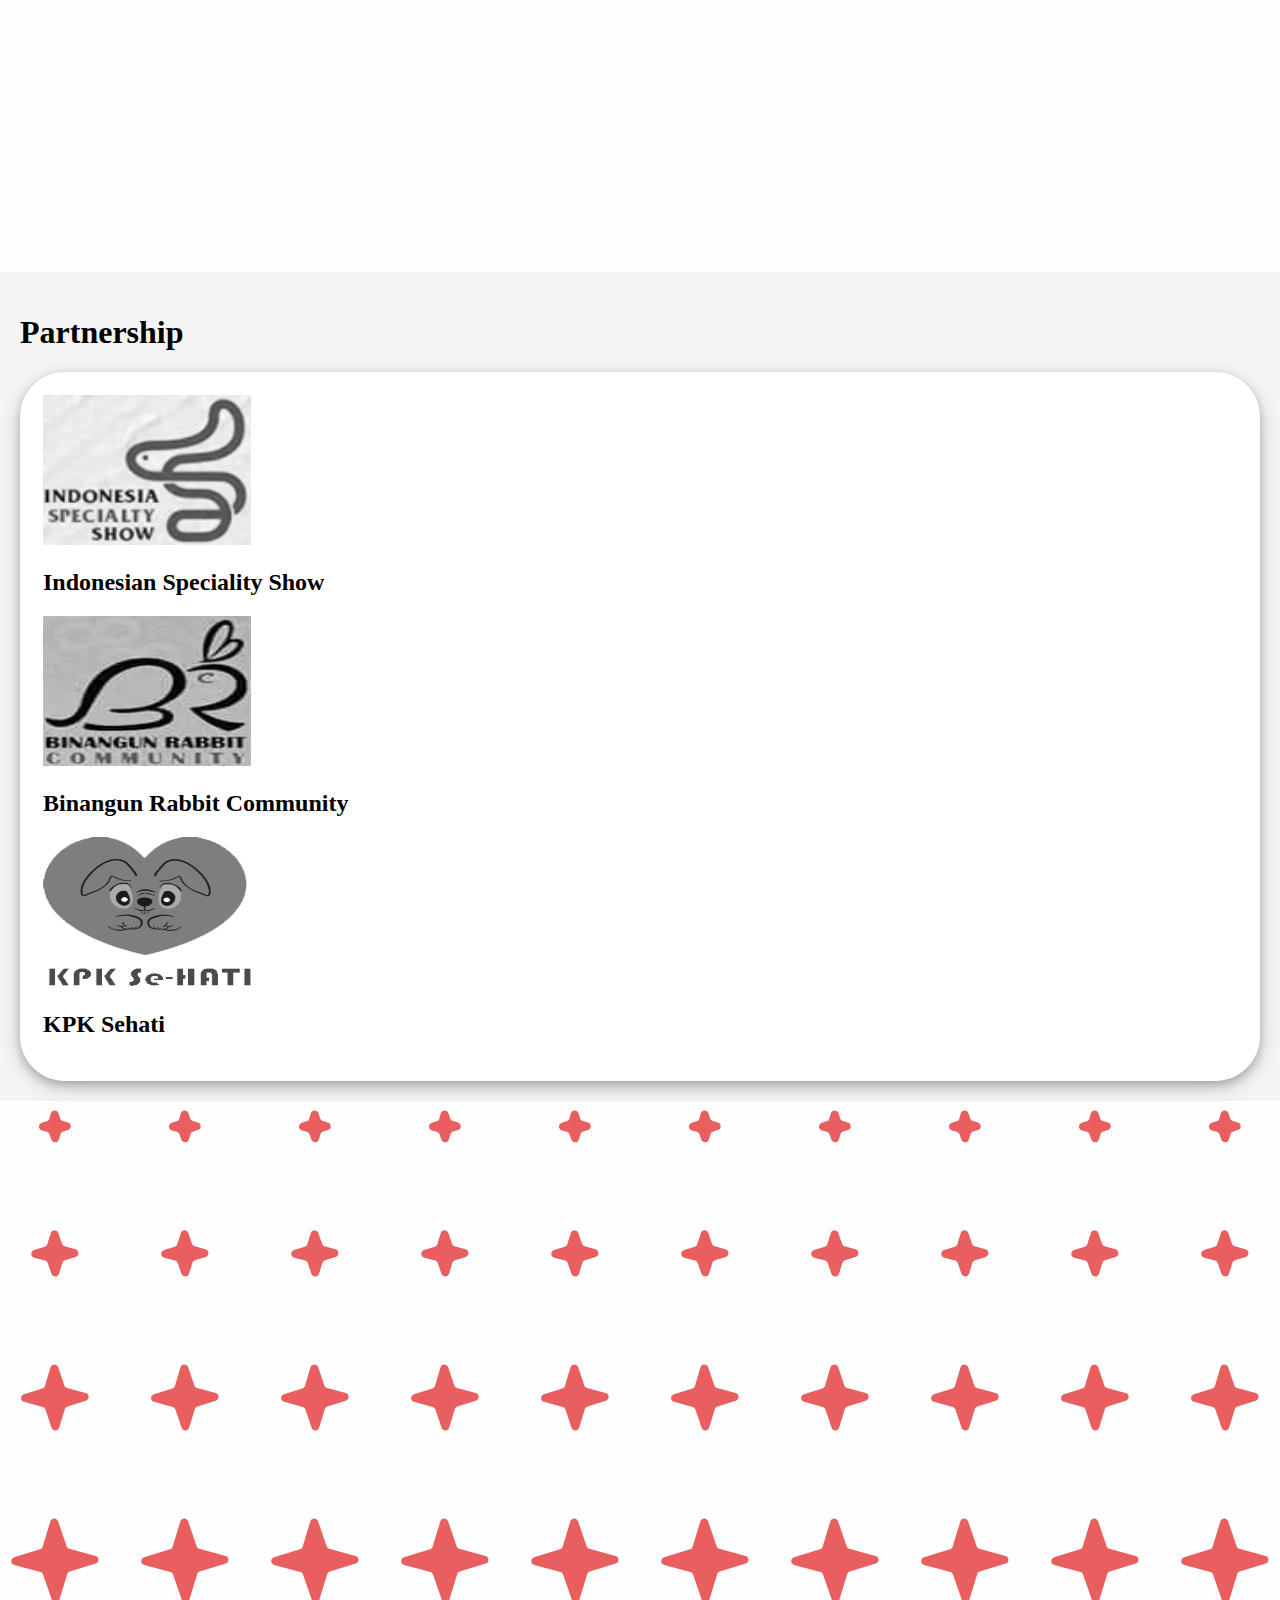
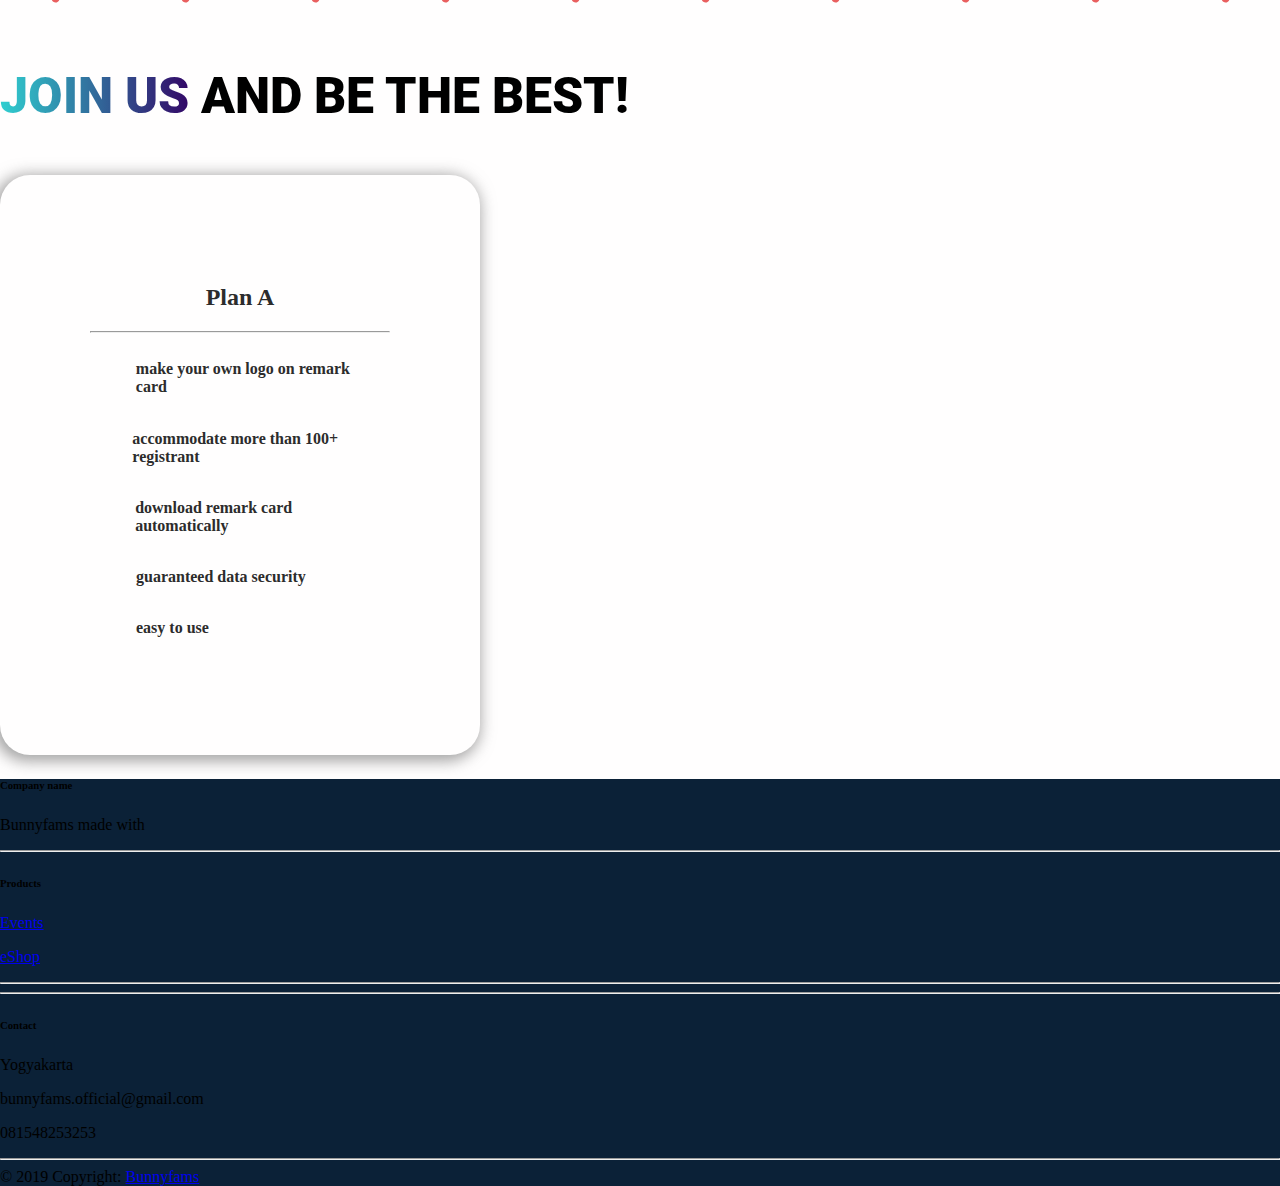
==== commit 7ac791fd: "edit" ====
--- a/index.html
+++ b/index.html
@@ -163,9 +163,11 @@
 </div> 
 
     <!-- Event Content Area -->
-    <div class="container events mt-0 my-0 position-relative justify-content-start" id="Events"> 
-      <h1 class="fw-bold d-flex"> All Event: <p class="ms-3 ">2021</p> </h1>
-      <div class="row d-flex mt-3 mb-5 flex-wrap justify-content-center align-content-center">
+    <div class="container events mt-0 my-0 position-relative justify-content-start align-content-start align-items-start" id="Events"> 
+      <div>
+        <h1 class="fw-bold d-flex"> All Event: <p class="ms-3 ">2021</p> </h1>
+      </div>
+      <div class="row d-flex flex-row justify-content-start mt-3 mb-5">
         
         <div class="col-sm">
           <div class="card" style="width: 20rem;">
@@ -190,7 +192,7 @@
       <h1 class=" fw-bold d-flex">All Event Closed: <p class="ms-3 ">2019-2021</p> </h1>
       <div class="row d-flex mt-3 mb-5 flex-wrap justify-content-center align-content-lg-center">
         
-        <div class="col-sm mb-3">
+        <div class="col-sm  mb-3">
           <div class="card overlay" style="width: 20rem;">
             <img src="/src/img/contes1.jpg" class="card-img-top" alt="...">
             <div class="card-body">
@@ -199,7 +201,7 @@
               <a href="registrasi.html" class="btn disabled button-register">register now</a>
             </div>
           </div>
-        </div>   
+        </div>  
         <div class="col-sm  mb-3">
           <div class="card overlay" style="width: 20rem;">
             <img src="/src/img/contes2.jpg" class="card-img-top" alt="...">
--- a/css/style.css
+++ b/css/style.css
@@ -108,7 +108,7 @@
 
 .button-registrasi  {   
     font-family: "Robotolight" !important ; 
-    font-size: 28px !important;
+    font-size: 20px !important;
     background-color: #4CC950 !important; /* Green */
     border-radius: 40px !important; 
     padding: 4px 25px !important;  
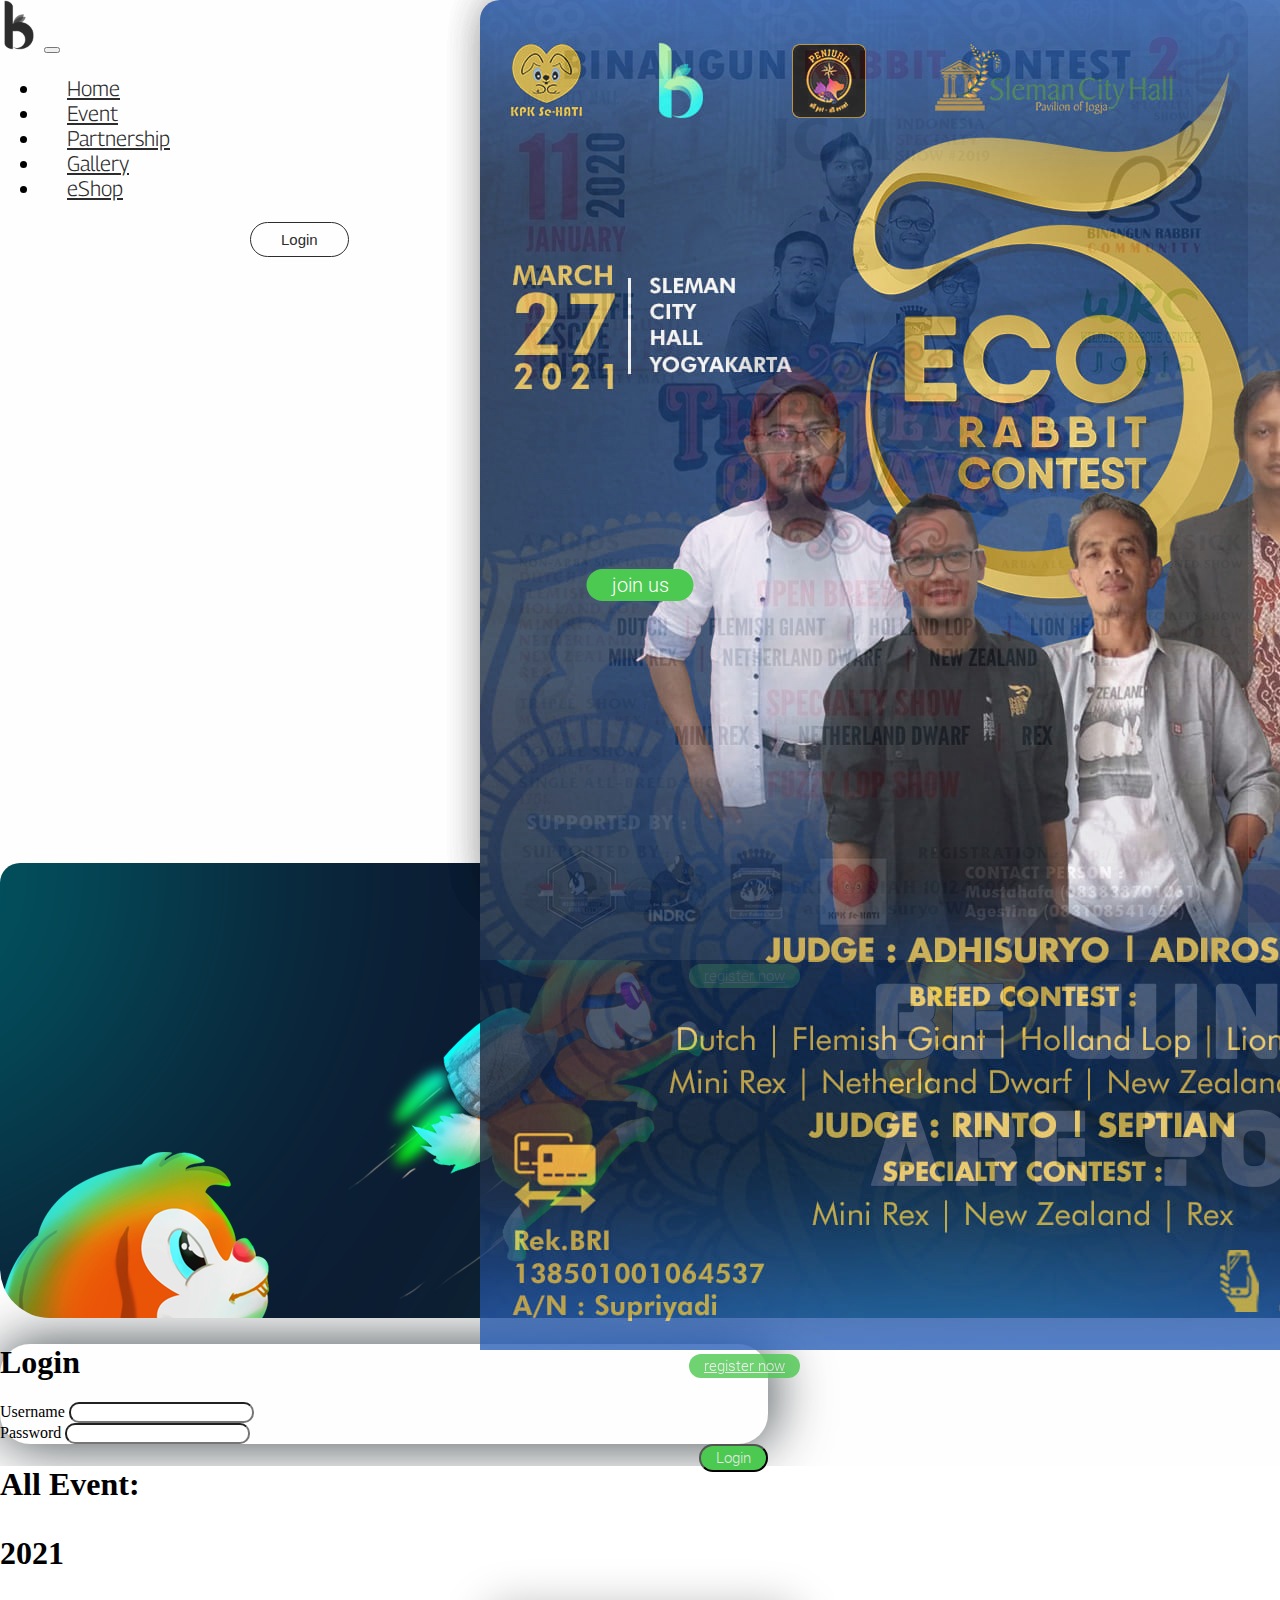
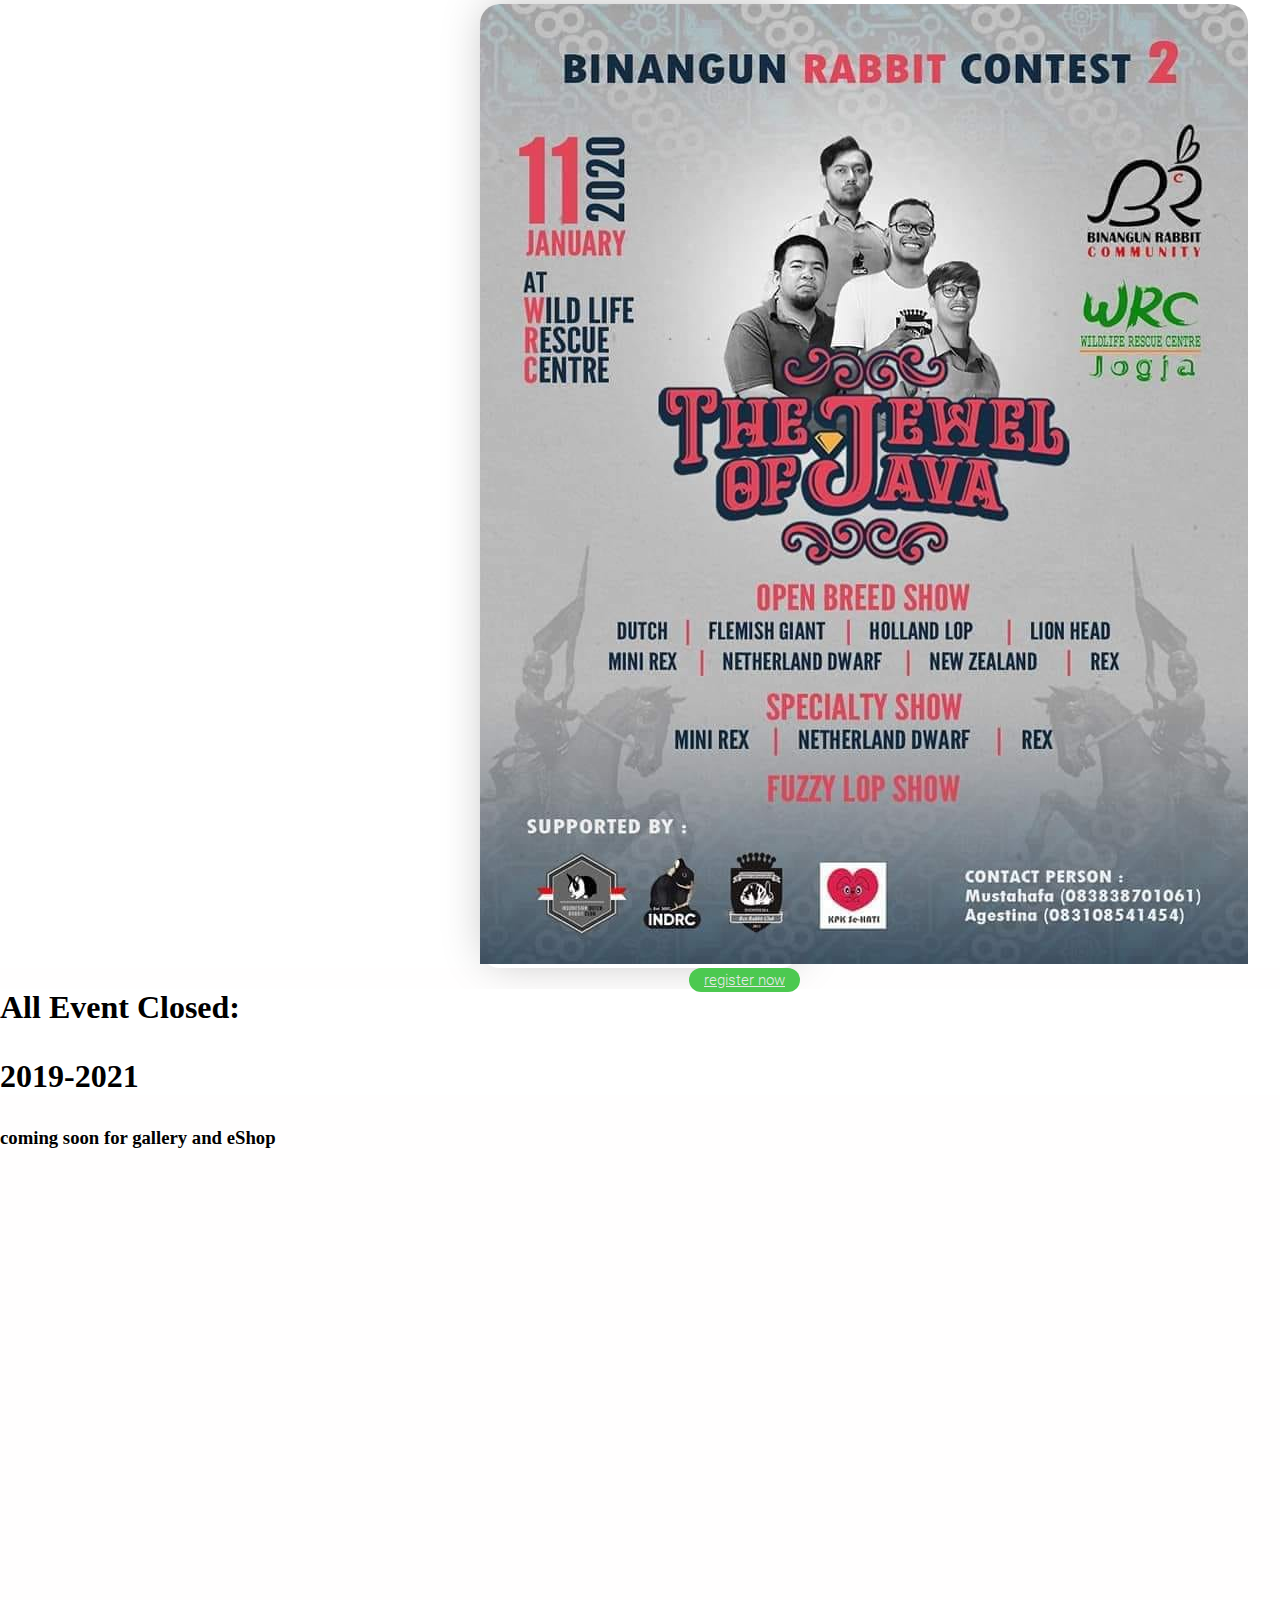
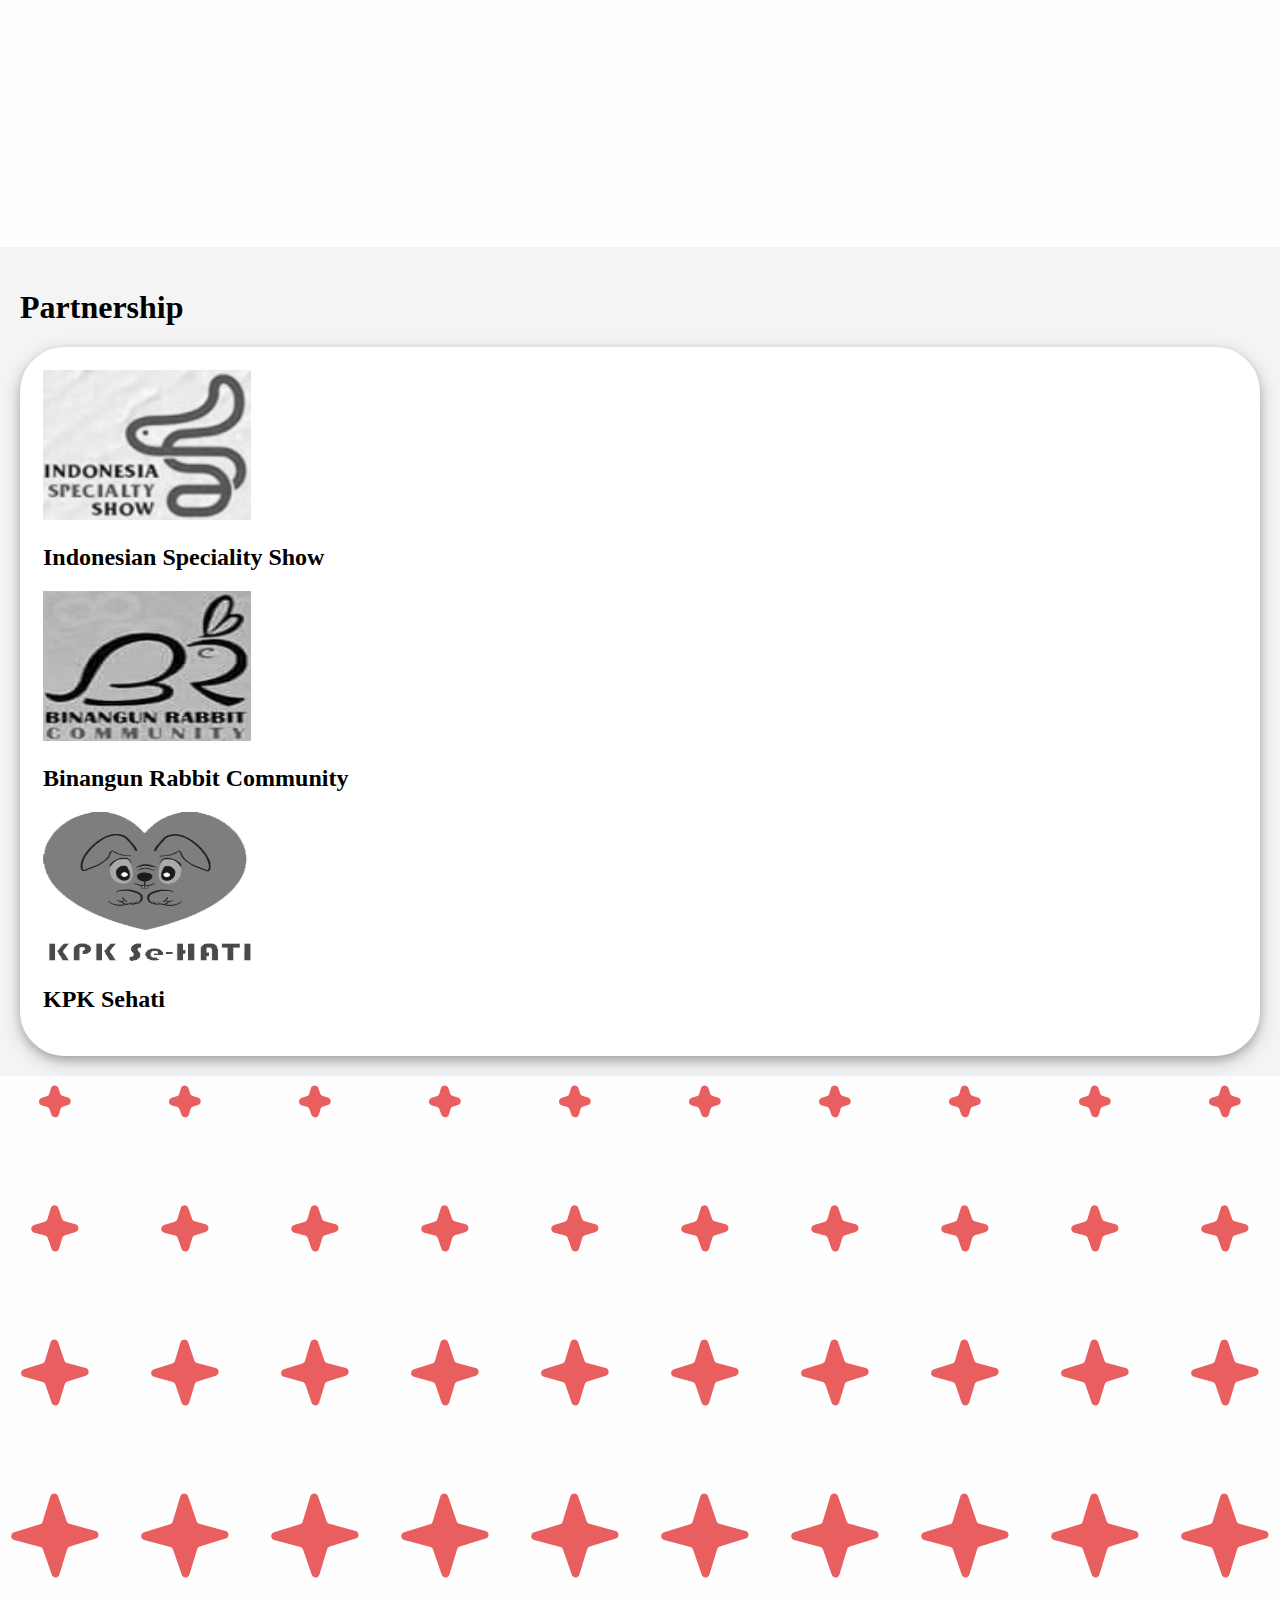
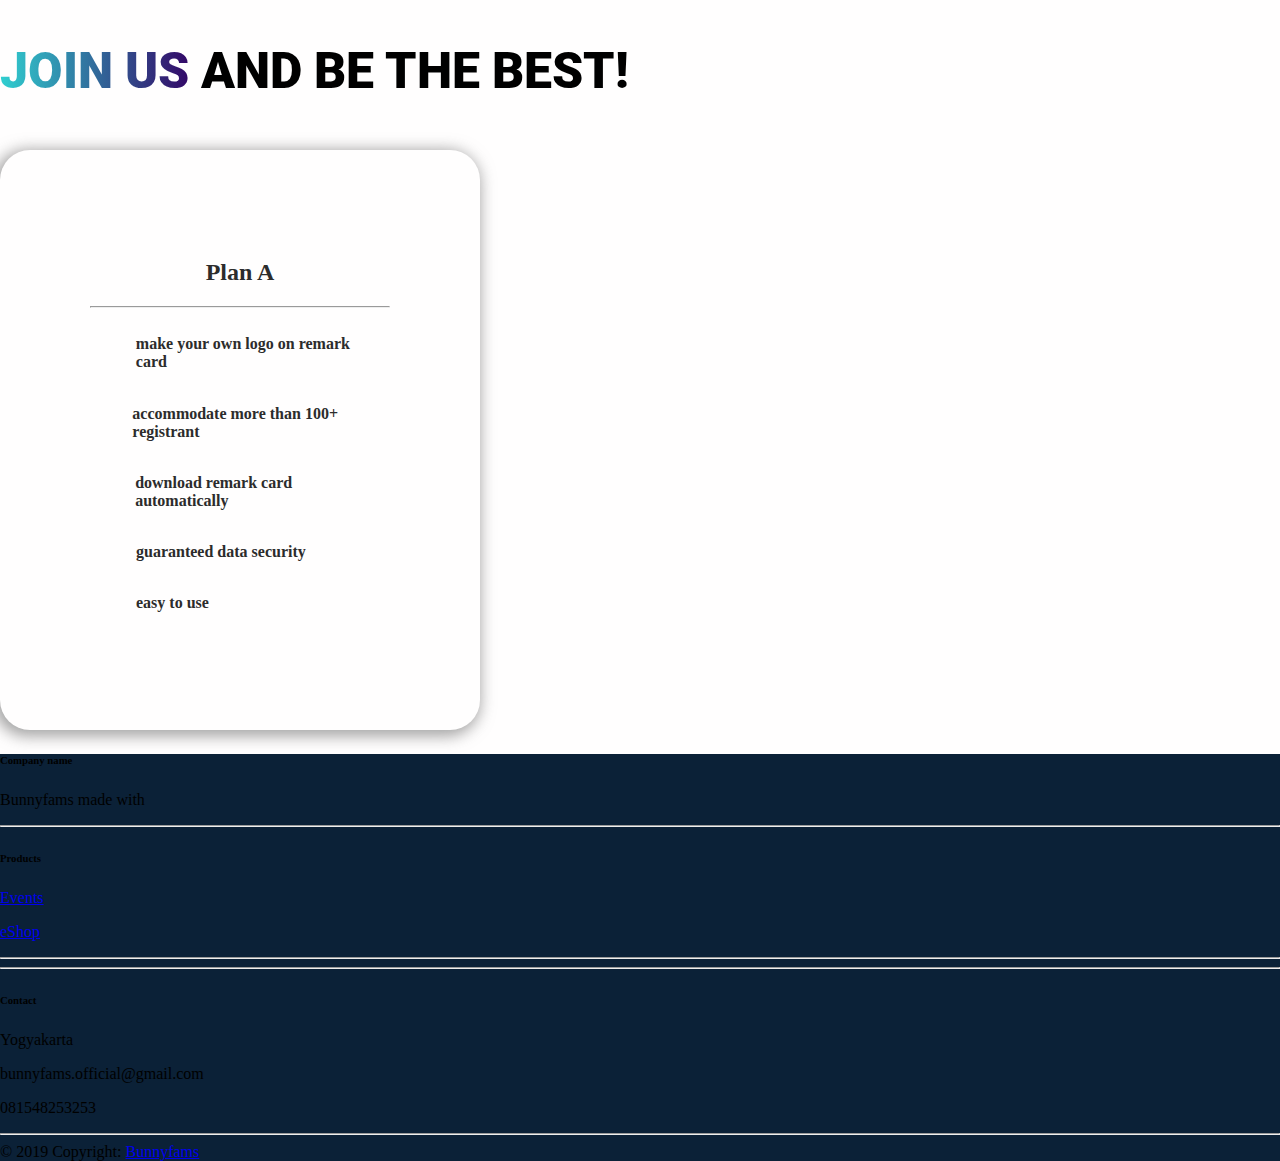
==== commit 8da39536: "haduuuuuu" ====
--- a/index.html
+++ b/index.html
@@ -19,7 +19,6 @@
     
 
     <!--  -->
- 
   </head>
   <body>
     <!-- Navbar  --> 
@@ -59,9 +58,9 @@
             <li class="nav-item disabled">
               <a class="nav-link disabled " href="#Gallery">eShop</a>
             </li>
-            <li class="nav-item">
+            <!-- <li class="nav-item">
               <a class="nav-link " href="#AboutUs">AboutUs</a>
-            </li> 
+            </li>  -->
         
           </ul>  
           <!-- <form class=" login d-flex align-items-center justify-content-center">
@@ -69,7 +68,7 @@
           
           </form> --> 
           <button type="button" class="btn-login" data-bs-toggle="modal" data-bs-target="#exampleModal">
-            Login
+          Login
           </button>
           
             
@@ -235,9 +234,8 @@
 
   <!-- GALLERY --> 
   <div class="gallery container"> 
-    <h1 class="display-1 fw-bold d-flex justify-content-center">coming soon for gallery and eShop</h1>
+    <h3 class=" fw-bold d-flex justify-content-center">coming soon for gallery and eShop</h3>
   </div>
-  
   
     <!-- END GALLERY -->
 
